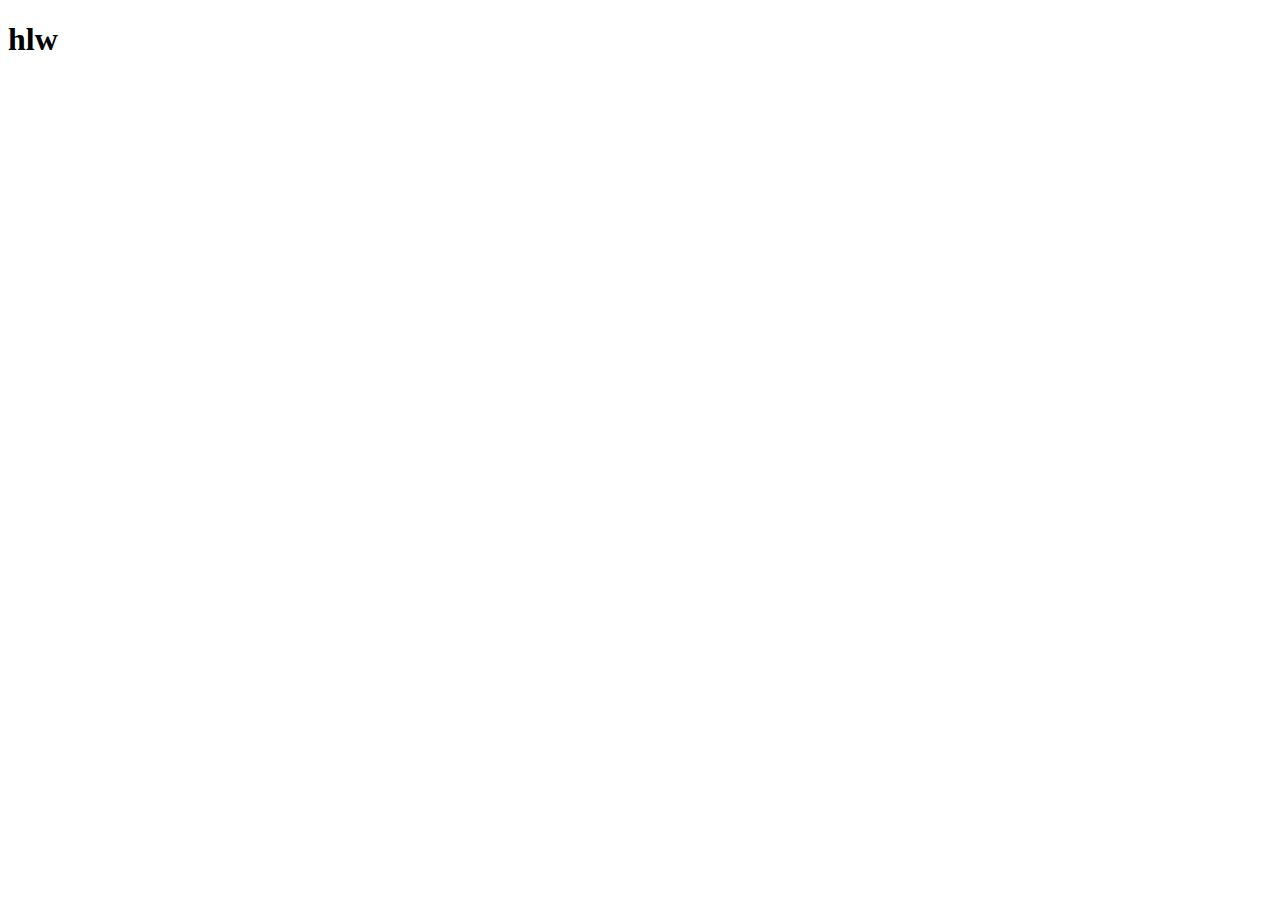
==== inex.html @ 3238f8df "ctrate and chek" ====
<!DOCTYPE html>
<html lang="en">

<head>
    <meta charset="UTF-8">
    <meta http-equiv="X-UA-Compatible" content="IE=edge">
    <meta name="viewport" content="width=device-width, initial-scale=1.0">
    <title>Abacus Convention Center</title>
    <!-- Bootstrap Css -->
    <link href="https://cdn.jsdelivr.net/npm/bootstrap@5.1.3/dist/css/bootstrap.min.css" rel="stylesheet"
        integrity="sha384-1BmE4kWBq78iYhFldvKuhfTAU6auU8tT94WrHftjDbrCEXSU1oBoqyl2QvZ6jIW3" crossorigin="anonymous">
</head>

<body>
    <!-- header-area -->
    <h1>hlw</h1>
    <main>

    </main>
    <!-- footer-area -->
    <footer>

    </footer>
    <!-- Bootstrap Js -->
    <script src="https://cdn.jsdelivr.net/npm/bootstrap@5.1.3/dist/js/bootstrap.bundle.min.js"
        integrity="sha384-ka7Sk0Gln4gmtz2MlQnikT1wXgYsOg+OMhuP+IlRH9sENBO0LRn5q+8nbTov4+1p"
        crossorigin="anonymous"></script>
</body>

</html>
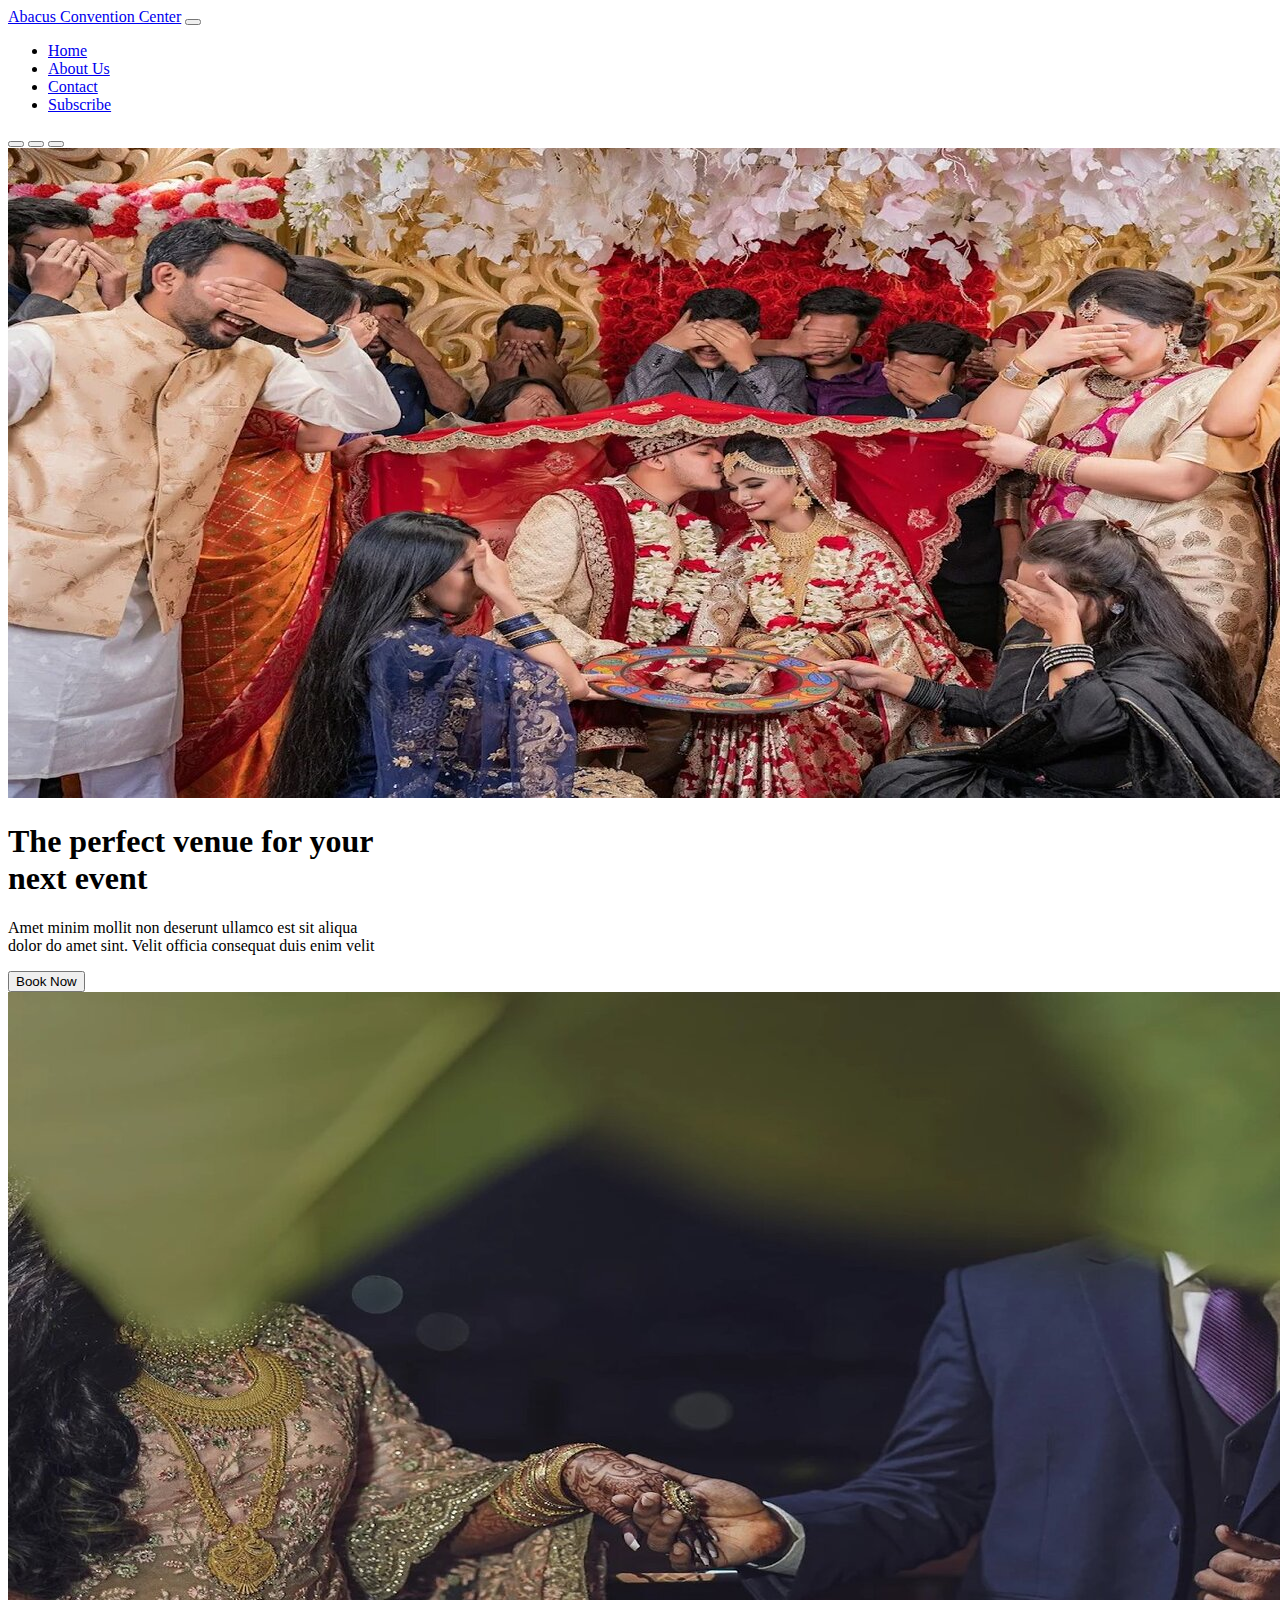
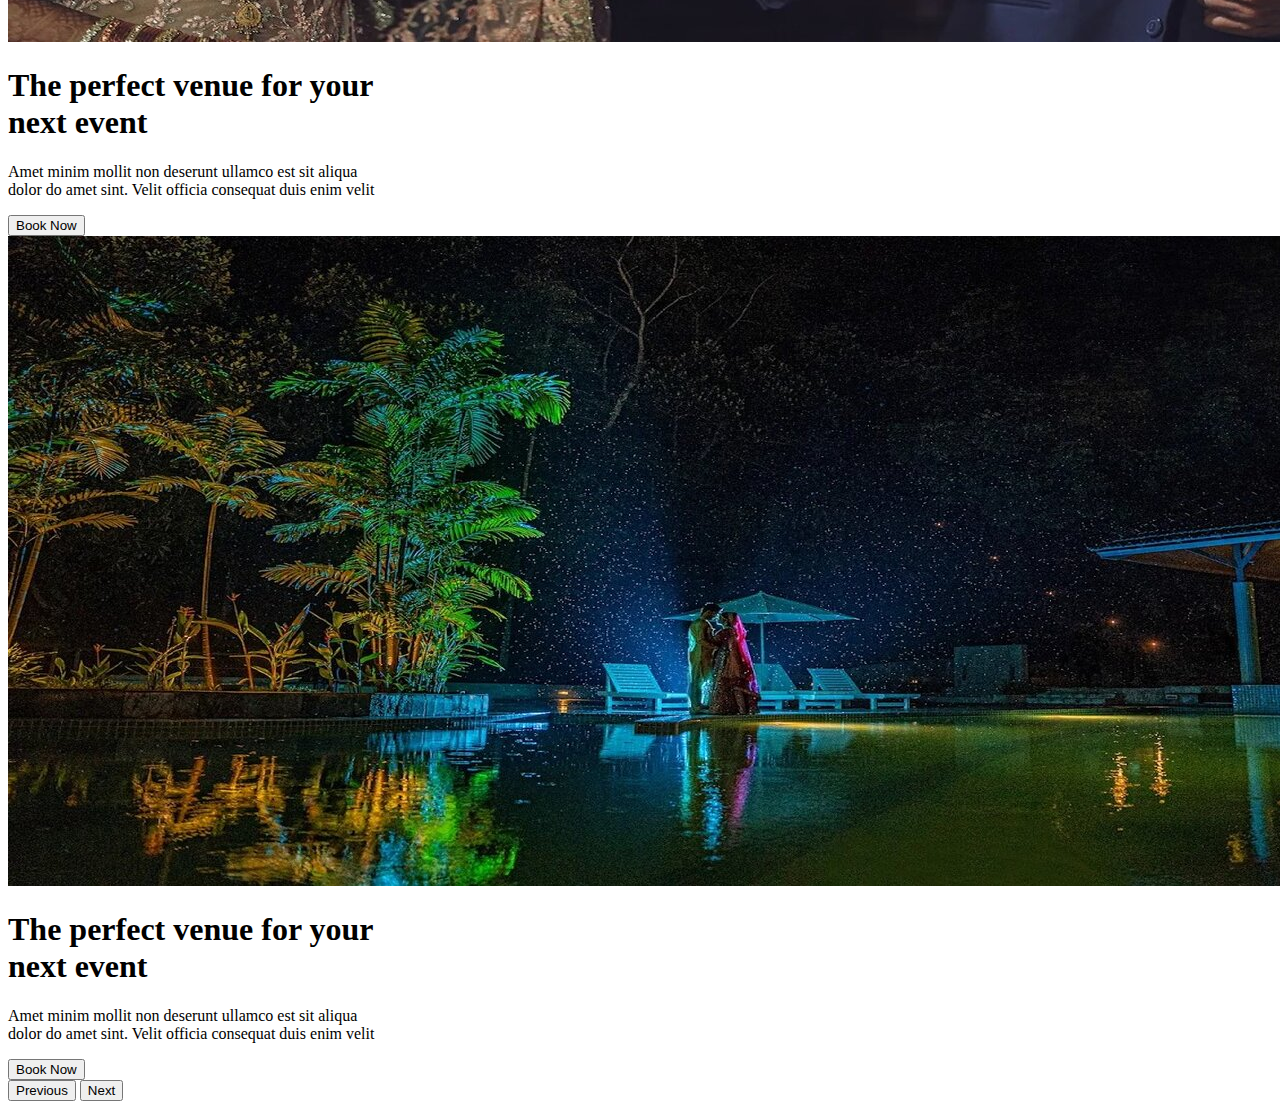
==== commit dd794080: "slider add" ====
--- a/inex.html
+++ b/inex.html
@@ -13,9 +13,99 @@
 
 <body>
     <!-- header-area -->
-    <h1>hlw</h1>
+    <header>
+        <nav class="navbar navbar-expand-lg navbar-light bg-light">
+            <div class="container my-2">
+                <a class="navbar-brand fs-2 fw-bold" href="#">Abacus Convention Center</a>
+                <button class="navbar-toggler" type="button" data-bs-toggle="collapse"
+                    data-bs-target="#navbarSupportedContent" aria-controls="navbarSupportedContent"
+                    aria-expanded="false" aria-label="Toggle navigation">
+                    <span class="navbar-toggler-icon"></span>
+                </button>
+                <div class="collapse navbar-collapse fs-4 fw-bold" id="navbarSupportedContent">
+                    <ul class="navbar-nav ms-auto mb-2 mb-lg-0">
+                        <li class="nav-item">
+                            <a class="nav-link active" aria-current="page" href="#">Home</a>
+                        </li>
+                        <li class="nav-item">
+                            <a class="nav-link" href="#">About Us</a>
+                        </li>
+                        <li class="nav-item">
+                            <a class="nav-link" href="#">Contact</a>
+                        </li>
+                        <li class="nav-item">
+                            <a class="nav-link" href="#">Subscribe</a>
+                        </li>
+                    </ul>
+                </div>
+            </div>
+        </nav>
+    </header>
     <main>
-
+        <!-- slider-section -->
+        <section>
+            <div id="carouselExampleDark" class="carousel carousel-dark slide" data-bs-ride="carousel">
+                <div class="carousel-indicators">
+                    <button type="button" data-bs-target="#carouselExampleDark" data-bs-slide-to="0" class="active"
+                        aria-current="true" aria-label="Slide 1"></button>
+                    <button type="button" data-bs-target="#carouselExampleDark" data-bs-slide-to="1"
+                        aria-label="Slide 2"></button>
+                    <button type="button" data-bs-target="#carouselExampleDark" data-bs-slide-to="2"
+                        aria-label="Slide 3"></button>
+                </div>
+                <div class="carousel-inner">
+                    <div class="carousel-item active" data-bs-interval="10000">
+                        <img src="./images/Slider_1.jpg" class="d-block w-100" alt="...">
+                        <div class="carousel-caption d-none d-md-block text-white">
+                            <h1>The perfect venue for your <br>
+                                next event</h1>
+                            <p>Amet minim mollit non deserunt ullamco est sit aliqua <br> dolor do amet sint. Velit
+                                officia
+                                consequat duis enim velit </p>
+                            <div class="d-grid gap-2 d-md-flex justify-content-md-center">
+                                <button class="btn btn-light" type="button">Book Now</button>
+                            </div>
+                        </div>
+                    </div>
+                    <div class="carousel-item" data-bs-interval="2000">
+                        <img src="./images/Slider_2.jpg" class="d-block w-100" alt="...">
+                        <div class="carousel-caption d-none d-md-block text-white">
+                            <h1>The perfect venue for your <br>
+                                next event</h1>
+                            <p>Amet minim mollit non deserunt ullamco est sit aliqua <br> dolor do amet sint. Velit
+                                officia
+                                consequat duis enim velit </p>
+                            <div class="d-grid gap-2 d-md-flex justify-content-md-center">
+                                <button class="btn btn-light" type="button">Book Now</button>
+                            </div>
+                        </div>
+                    </div>
+                    <div class="carousel-item">
+                        <img src="./images/Slider_3.jpg" class="d-block w-100" alt="...">
+                        <div class="carousel-caption d-none d-md-block text-white">
+                            <h1>The perfect venue for your <br>
+                                next event</h1>
+                            <p>Amet minim mollit non deserunt ullamco est sit aliqua <br> dolor do amet sint. Velit
+                                officia
+                                consequat duis enim velit </p>
+                            <div class="d-grid gap-2 d-md-flex justify-content-md-center">
+                                <button class="btn btn-light" type="button">Book Now</button>
+                            </div>
+                        </div>
+                    </div>
+                </div>
+                <button class="carousel-control-prev" type="button" data-bs-target="#carouselExampleDark"
+                    data-bs-slide="prev">
+                    <span class="carousel-control-prev-icon" aria-hidden="true"></span>
+                    <span class="visually-hidden">Previous</span>
+                </button>
+                <button class="carousel-control-next" type="button" data-bs-target="#carouselExampleDark"
+                    data-bs-slide="next">
+                    <span class="carousel-control-next-icon" aria-hidden="true"></span>
+                    <span class="visually-hidden">Next</span>
+                </button>
+            </div>
+        </section>
     </main>
     <!-- footer-area -->
     <footer>
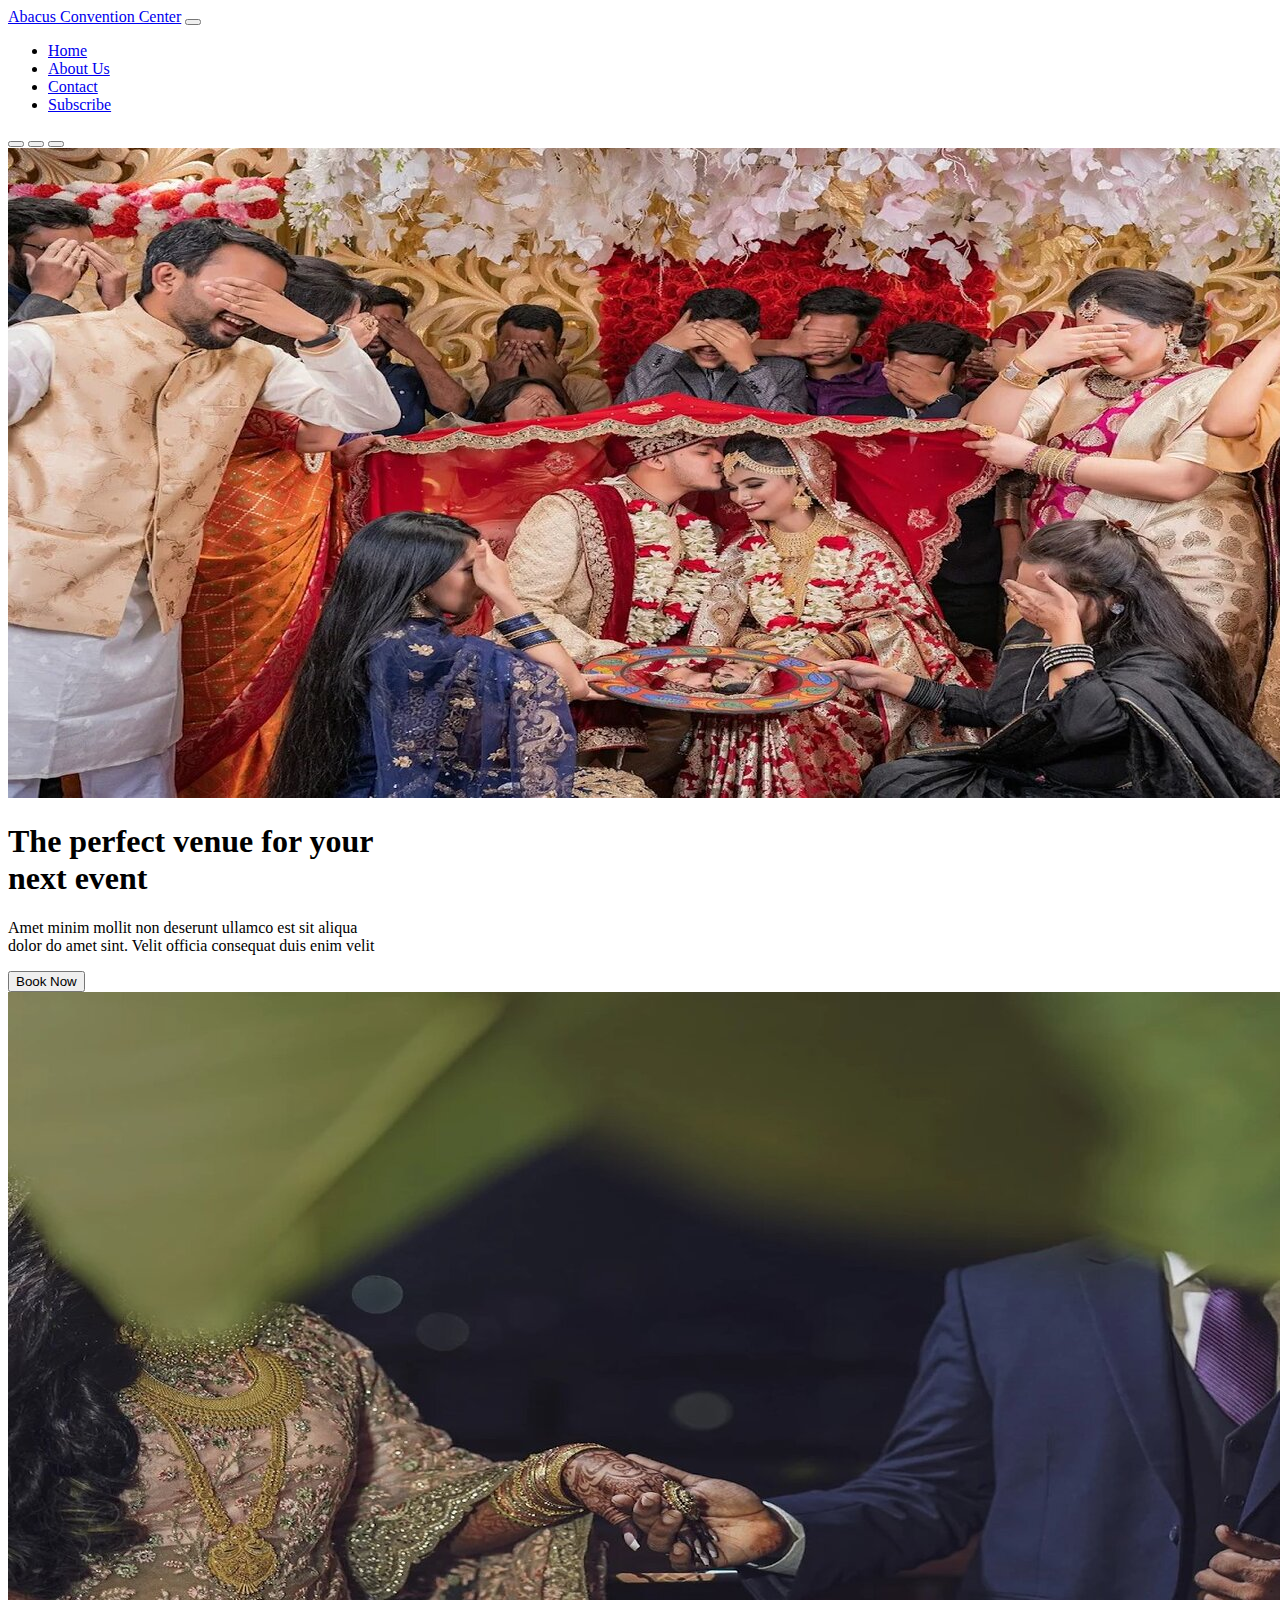
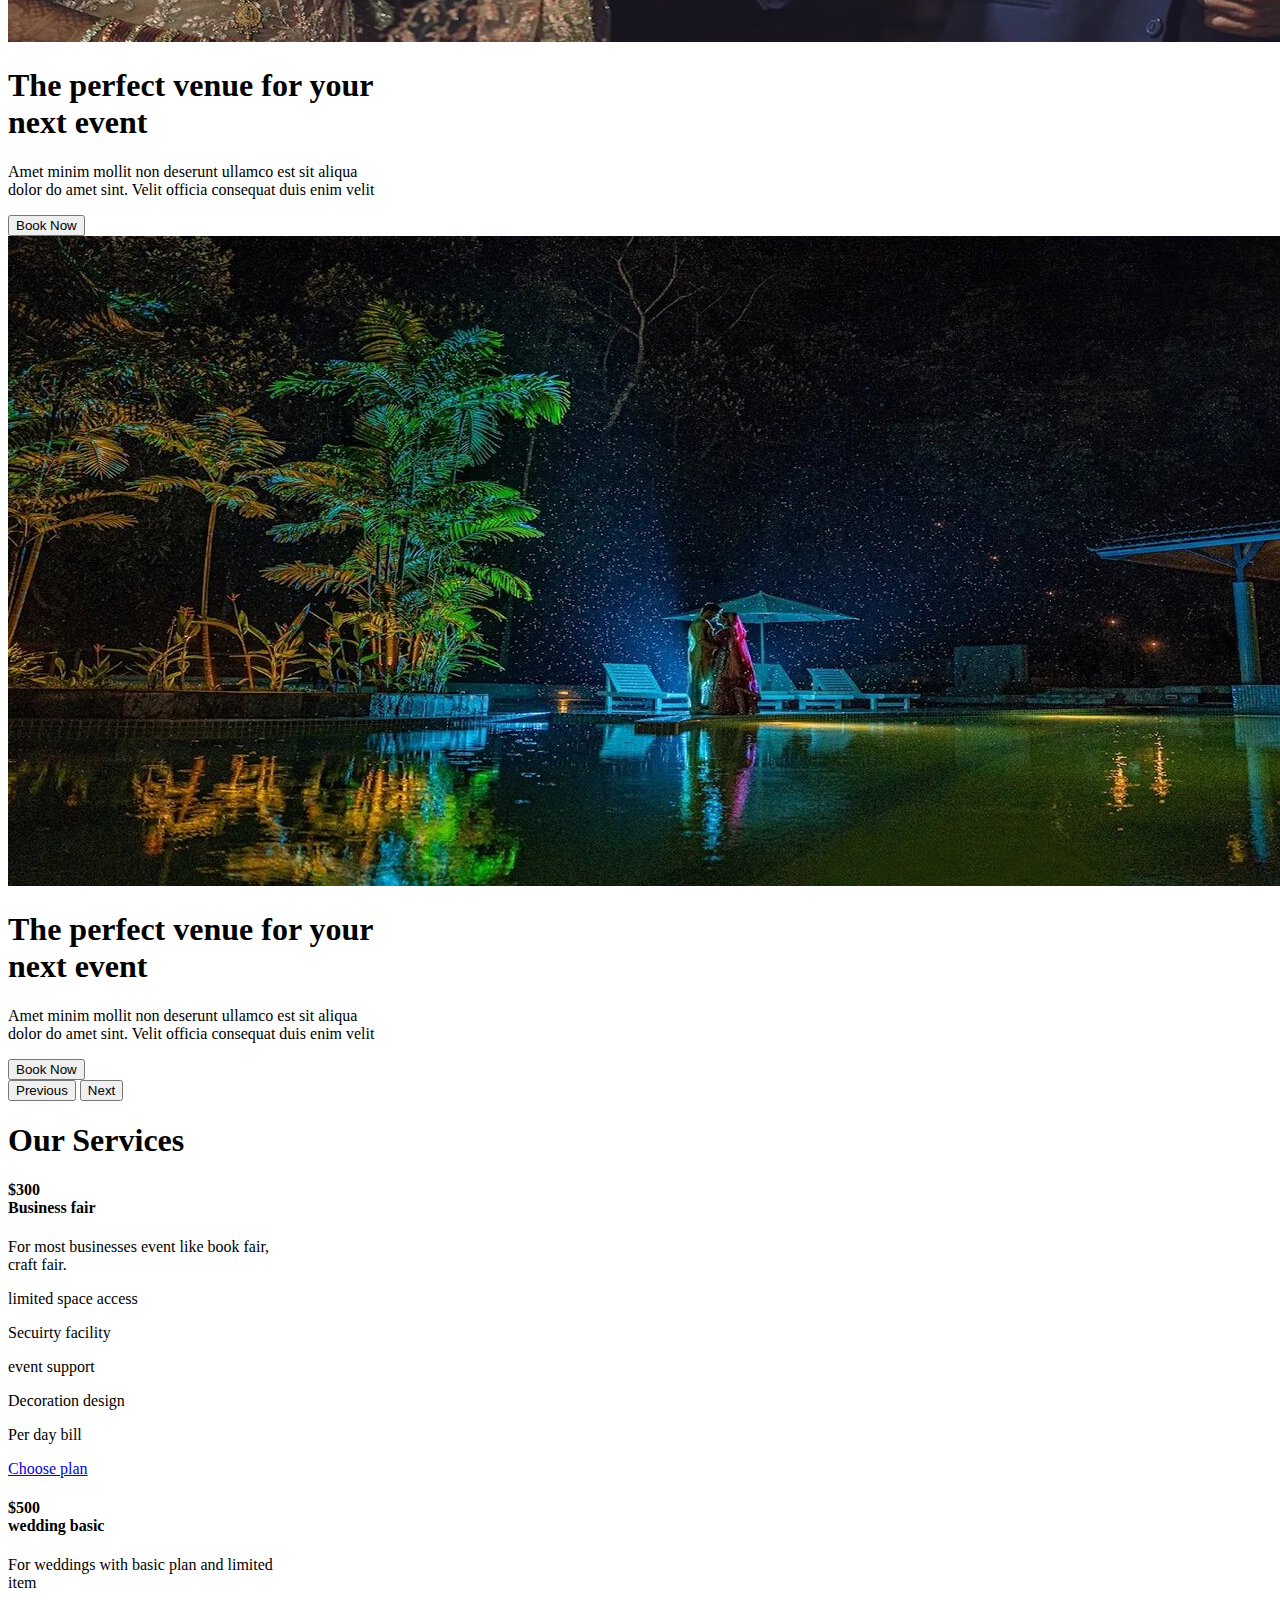
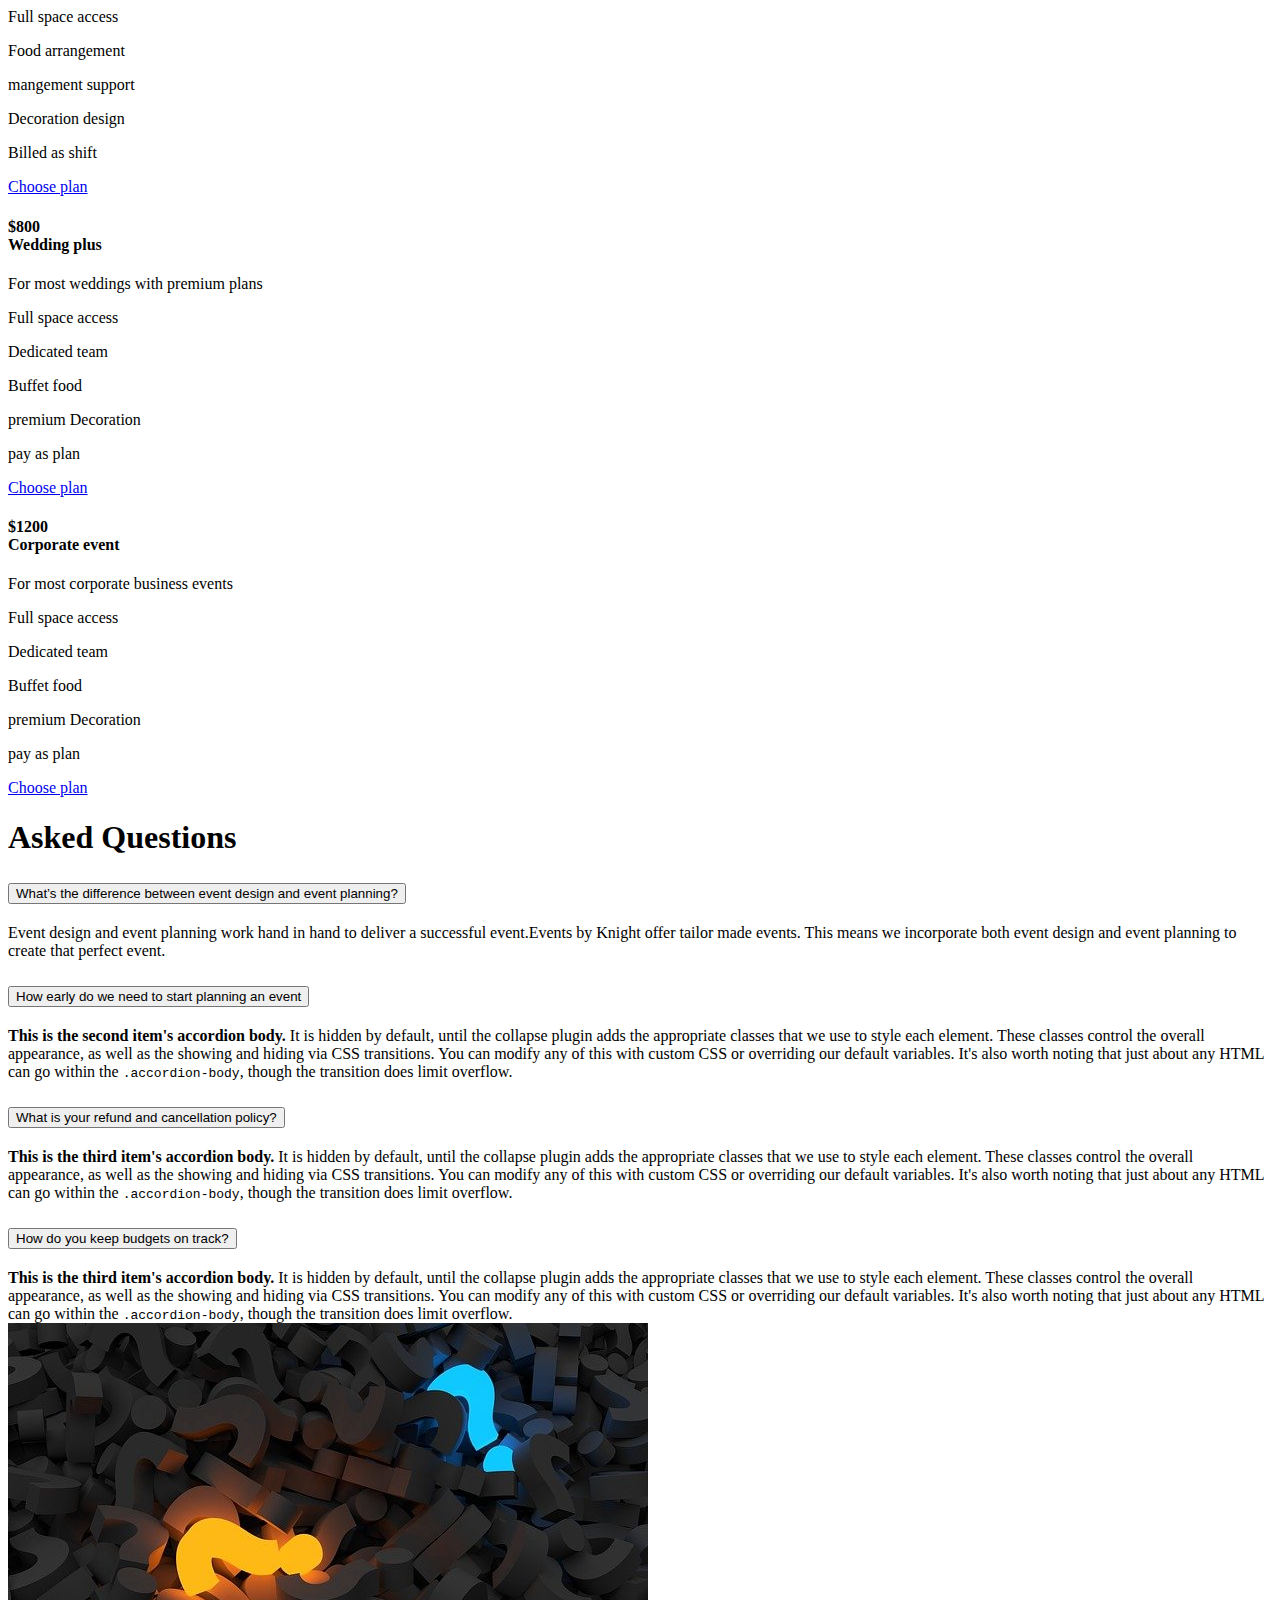
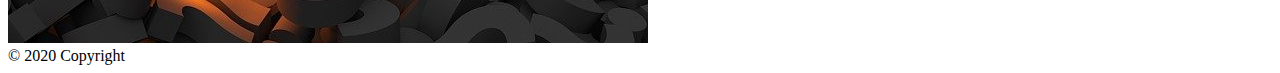
==== commit efaf4550: "add section" ====
--- a/inex.html
+++ b/inex.html
@@ -6,6 +6,13 @@
     <meta http-equiv="X-UA-Compatible" content="IE=edge">
     <meta name="viewport" content="width=device-width, initial-scale=1.0">
     <title>Abacus Convention Center</title>
+    <!-- Font style -->
+    <link rel="preconnect" href="https://fonts.googleapis.com">
+    <link rel="preconnect" href="https://fonts.gstatic.com" crossorigin>
+    <link href="https://fonts.googleapis.com/css2?family=Poppins:wght@400;700&display=swap" rel="stylesheet">
+    <!-- fontawesome -->
+    <link rel="stylesheet" href="https://use.fontawesome.com/releases/v5.15.4/css/all.css"
+        integrity="sha384-DyZ88mC6Up2uqS4h/KRgHuoeGwBcD4Ng9SiP4dIRy0EXTlnuz47vAwmeGwVChigm" crossorigin="anonymous">
     <!-- Bootstrap Css -->
     <link href="https://cdn.jsdelivr.net/npm/bootstrap@5.1.3/dist/css/bootstrap.min.css" rel="stylesheet"
         integrity="sha384-1BmE4kWBq78iYhFldvKuhfTAU6auU8tT94WrHftjDbrCEXSU1oBoqyl2QvZ6jIW3" crossorigin="anonymous">
@@ -57,7 +64,7 @@
                     <div class="carousel-item active" data-bs-interval="10000">
                         <img src="./images/Slider_1.jpg" class="d-block w-100" alt="...">
                         <div class="carousel-caption d-none d-md-block text-white">
-                            <h1>The perfect venue for your <br>
+                            <h1 class="display-1 fw-bold">The perfect venue for your <br>
                                 next event</h1>
                             <p>Amet minim mollit non deserunt ullamco est sit aliqua <br> dolor do amet sint. Velit
                                 officia
@@ -70,7 +77,7 @@
                     <div class="carousel-item" data-bs-interval="2000">
                         <img src="./images/Slider_2.jpg" class="d-block w-100" alt="...">
                         <div class="carousel-caption d-none d-md-block text-white">
-                            <h1>The perfect venue for your <br>
+                            <h1 class="display-1 fw-bold">The perfect venue for your <br>
                                 next event</h1>
                             <p>Amet minim mollit non deserunt ullamco est sit aliqua <br> dolor do amet sint. Velit
                                 officia
@@ -83,7 +90,7 @@
                     <div class="carousel-item">
                         <img src="./images/Slider_3.jpg" class="d-block w-100" alt="...">
                         <div class="carousel-caption d-none d-md-block text-white">
-                            <h1>The perfect venue for your <br>
+                            <h1 class="display-1 fw-bold">The perfect venue for your <br>
                                 next event</h1>
                             <p>Amet minim mollit non deserunt ullamco est sit aliqua <br> dolor do amet sint. Velit
                                 officia
@@ -106,10 +113,155 @@
                 </button>
             </div>
         </section>
+        <!-- Our services section-->
+        <h1 class="text-center py-5 fw-bold">Our Services</h1>
+        <section class="py-5 d-md-flex container">
+            <div class="text-left container" style="width: 18rem;">
+                <div class="card-body">
+                    <h4 class="card-title">$300 <br> Business fair</h4>
+                    <p class="card-text">For most businesses event
+                        like book fair, craft fair.</p>
+                    <p> <i class="mx-1 fas fa-check-circle"></i>limited space access</p>
+                    <p><i class="mx-1 fas fa-check-circle"></i>Secuirty facility</p>
+                    <p><i class="mx-1 fas fa-check-circle"></i>event support</p>
+                    <p><i class="mx-1 fas fa-check-circle"></i>Decoration design</p>
+                    <p><i class="mx-1 fas fa-check-circle"></i>Per day bill</p>
+                    <a href="#" class="btn btn-info px-5 d-grid rounded-pill">Choose plan</a>
+                </div>
+            </div>
+            <div class="text-left container" style="width: 18rem;">
+                <div class="card-body">
+                    <h4 class="card-title">$500 <br> wedding basic</h4>
+                    <p class="card-text">For weddings with basic plan
+                        and limited item</p>
+                    <p> <i class="mx-1 fas fa-check-circle"></i>Full space access</p>
+                    <p><i class="mx-1 fas fa-check-circle"></i>Food arrangement</p>
+                    <p><i class="mx-1 fas fa-check-circle"></i>mangement support</p>
+                    <p><i class="mx-1 fas fa-check-circle"></i>Decoration design</p>
+                    <p><i class="mx-1 fas fa-check-circle"></i>Billed as shift</p>
+                    <a href="#" class="btn btn-info px-5 d-grid rounded-pill">Choose plan</a>
+                </div>
+            </div>
+            <div class="text-left container" style="width: 18rem;">
+                <div class="card-body">
+                    <h4 class="card-title">$800 <br> Wedding plus</h4>
+                    <p class="card-text">For most weddings with premium plans</p>
+                    <p> <i class="mx-1 fas fa-check-circle"></i>Full space access</p>
+                    <p><i class="mx-1 fas fa-check-circle"></i>Dedicated team</p>
+                    <p><i class="mx-1 fas fa-check-circle"></i>Buffet food</p>
+                    <p><i class="mx-1 fas fa-check-circle"></i>premium Decoration</p>
+                    <p><i class="mx-1 fas fa-check-circle"></i>pay as plan</p>
+                    <a href="#" class="btn btn-info px-5 d-grid rounded-pill">Choose plan</a>
+                </div>
+            </div>
+            <div class="text-left container" style="width: 18rem;">
+                <div class="card-body">
+                    <h4 class="card-title">$1200 <br> Corporate event</h4>
+                    <p class="card-text">For most corporate business
+                        events</p>
+                    <p> <i class="mx-1 fas fa-check-circle"></i>Full space access</p>
+                    <p><i class="mx-1 fas fa-check-circle"></i>Dedicated team</p>
+                    <p><i class="mx-1 fas fa-check-circle"></i>Buffet food</p>
+                    <p><i class="mx-1 fas fa-check-circle"></i>premium Decoration</p>
+                    <p><i class="mx-1 fas fa-check-circle"></i>pay as plan</p>
+                    <a href="#" class="btn btn-info px-5 d-grid rounded-pill">Choose plan</a>
+                </div>
+            </div>
+        </section>
+        <!-- Asked Questions Section-->
+        <h1 class="text-center py-5 fw-bold">Asked Questions</h1>
+        <section class="container d-md-flex gap-5 pb-5">
+            <div>
+                <div class="accordion row gy-3" id="accordionPanelsStayOpenExample">
+                    <div class="accordion-item">
+                        <h2 class="accordion-header" id="panelsStayOpen-headingOne">
+                            <button class="accordion-button" type="button" data-bs-toggle="collapse"
+                                data-bs-target="#panelsStayOpen-collapseOne" aria-expanded="true"
+                                aria-controls="panelsStayOpen-collapseOne">
+                                What’s the difference between event design and event planning?
+                            </button>
+                        </h2>
+                        <div id="panelsStayOpen-collapseOne" class="accordion-collapse collapse show"
+                            aria-labelledby="panelsStayOpen-headingOne">
+                            <div class="accordion-body">
+                                Event design and event planning work hand in hand to deliver a successful event.Events
+                                by Knight offer tailor made events. This means we incorporate both event design and
+                                event planning to create that perfect event.
+                            </div>
+                        </div>
+                    </div>
+                    <div class="accordion-item">
+                        <h2 class="accordion-header" id="panelsStayOpen-headingTwo">
+                            <button class="accordion-button collapsed" type="button" data-bs-toggle="collapse"
+                                data-bs-target="#panelsStayOpen-collapseTwo" aria-expanded="false"
+                                aria-controls="panelsStayOpen-collapseTwo">
+                                How early do we need to start planning an event
+                            </button>
+                        </h2>
+                        <div id="panelsStayOpen-collapseTwo" class="accordion-collapse collapse"
+                            aria-labelledby="panelsStayOpen-headingTwo">
+                            <div class="accordion-body">
+                                <strong>This is the second item's accordion body.</strong> It is hidden by default,
+                                until the collapse plugin adds the appropriate classes that we use to style each
+                                element. These classes control the overall appearance, as well as the showing and hiding
+                                via CSS transitions. You can modify any of this with custom CSS or overriding our
+                                default variables. It's also worth noting that just about any HTML can go within the
+                                <code>.accordion-body</code>, though the transition does limit overflow.
+                            </div>
+                        </div>
+                    </div>
+                    <div class="accordion-item">
+                        <h2 class="accordion-header" id="panelsStayOpen-headingThree">
+                            <button class="accordion-button collapsed" type="button" data-bs-toggle="collapse"
+                                data-bs-target="#panelsStayOpen-collapseThree" aria-expanded="false"
+                                aria-controls="panelsStayOpen-collapseThree">
+                                What is your refund and cancellation policy?
+                            </button>
+                        </h2>
+                        <div id="panelsStayOpen-collapseThree" class="accordion-collapse collapse"
+                            aria-labelledby="panelsStayOpen-headingThree">
+                            <div class="accordion-body">
+                                <strong>This is the third item's accordion body.</strong> It is hidden by default, until
+                                the collapse plugin adds the appropriate classes that we use to style each element.
+                                These classes control the overall appearance, as well as the showing and hiding via CSS
+                                transitions. You can modify any of this with custom CSS or overriding our default
+                                variables. It's also worth noting that just about any HTML can go within the
+                                <code>.accordion-body</code>, though the transition does limit overflow.
+                            </div>
+                        </div>
+                    </div>
+                    <div class="accordion-item">
+                        <h2 class="accordion-header" id="panelsStayOpen-headingFourth">
+                            <button class="accordion-button collapsed" type="button" data-bs-toggle="collapse"
+                                data-bs-target="#panelsStayOpen-collapseFourth" aria-expanded="false"
+                                aria-controls="panelsStayOpen-collapseThree">
+                                How do you keep budgets on track?
+                            </button>
+                        </h2>
+                        <div id="panelsStayOpen-collapseThree" class="accordion-collapse collapse"
+                            aria-labelledby="panelsStayOpen-headingThree">
+                            <div class="accordion-body">
+                                <strong>This is the third item's accordion body.</strong> It is hidden by default, until
+                                the collapse plugin adds the appropriate classes that we use to style each element.
+                                These classes control the overall appearance, as well as the showing and hiding via CSS
+                                transitions. You can modify any of this with custom CSS or overriding our default
+                                variables. It's also worth noting that just about any HTML can go within the
+                                <code>.accordion-body</code>, though the transition does limit overflow.
+                            </div>
+                        </div>
+                    </div>
+                </div>
+            </div>
+            <div class="my-4">
+                <img src="images/question.jpg" class="rounded" alt="">
+            </div>
+        </section>
     </main>
     <!-- footer-area -->
     <footer>
-
+        <div class="text-left py-5 bg-dark text-white">
+            © 2020 Copyright
+        </div>
     </footer>
     <!-- Bootstrap Js -->
     <script src="https://cdn.jsdelivr.net/npm/bootstrap@5.1.3/dist/js/bootstrap.bundle.min.js"
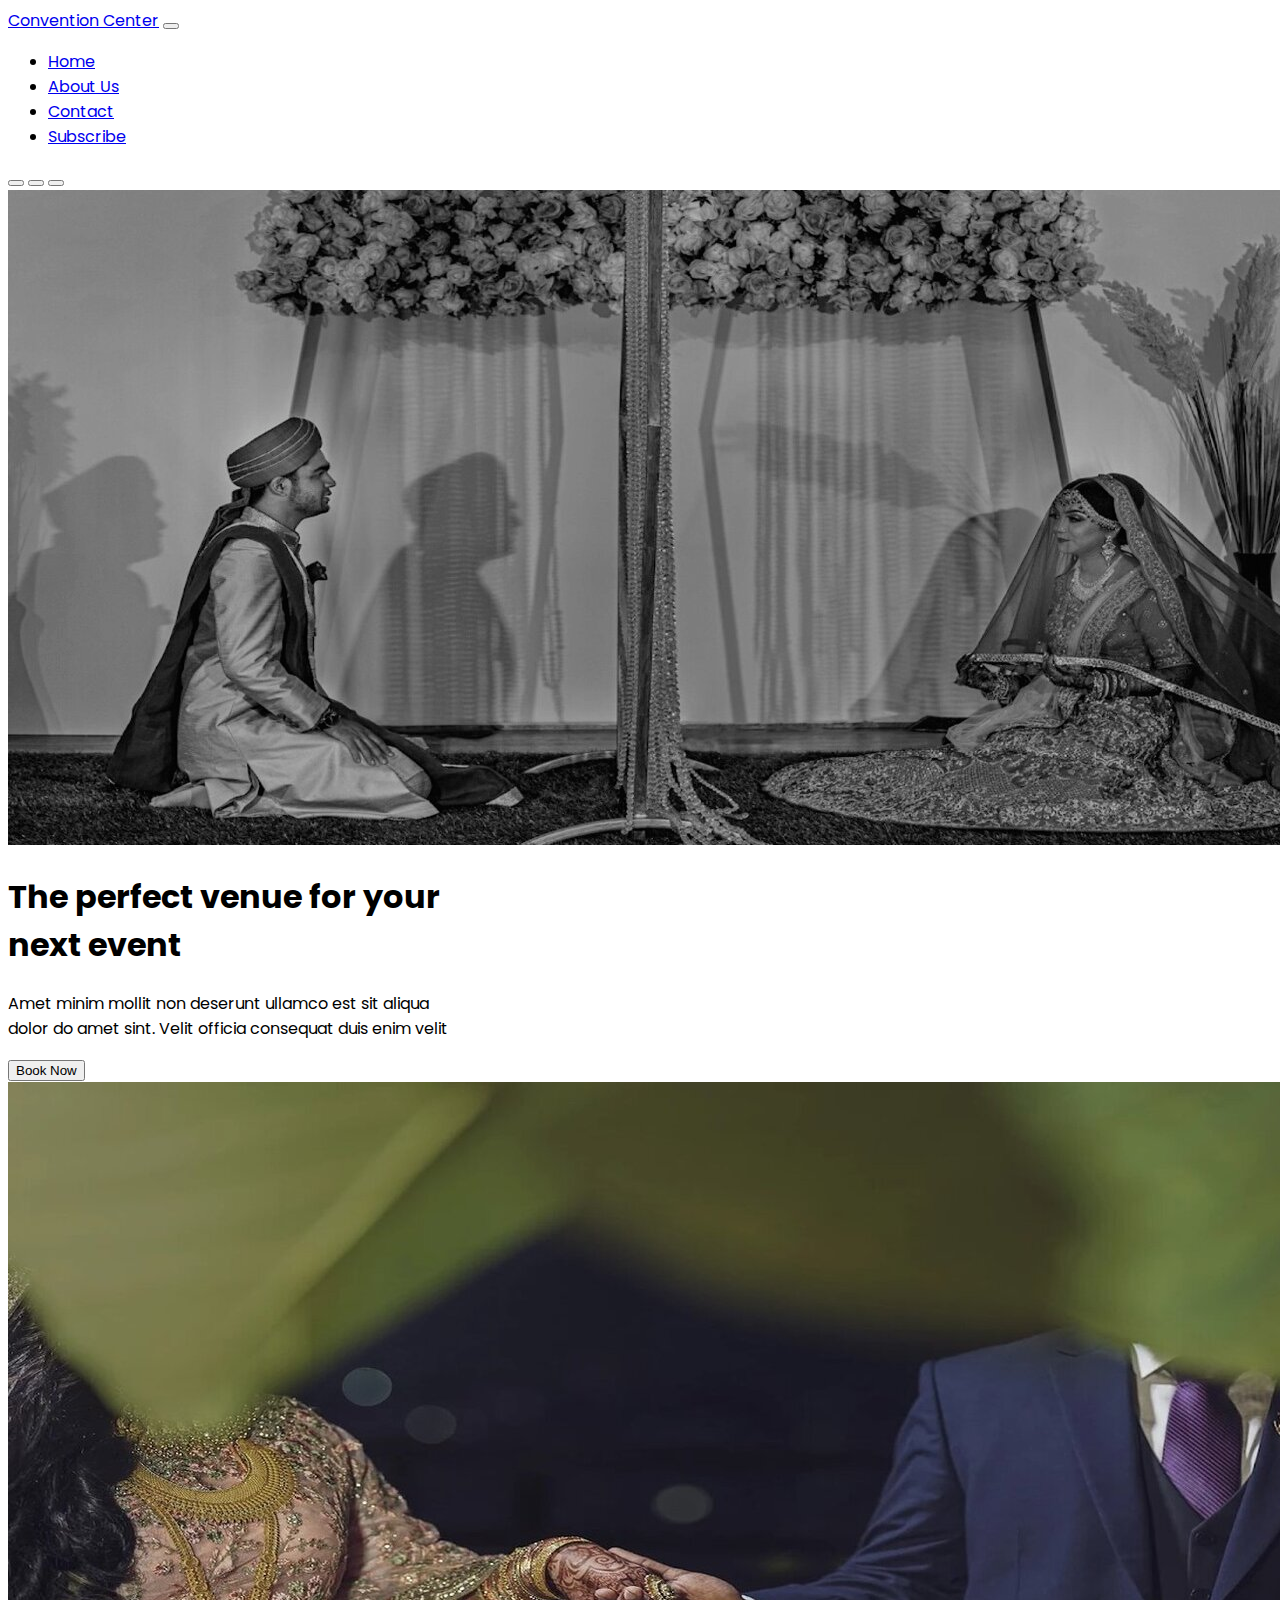
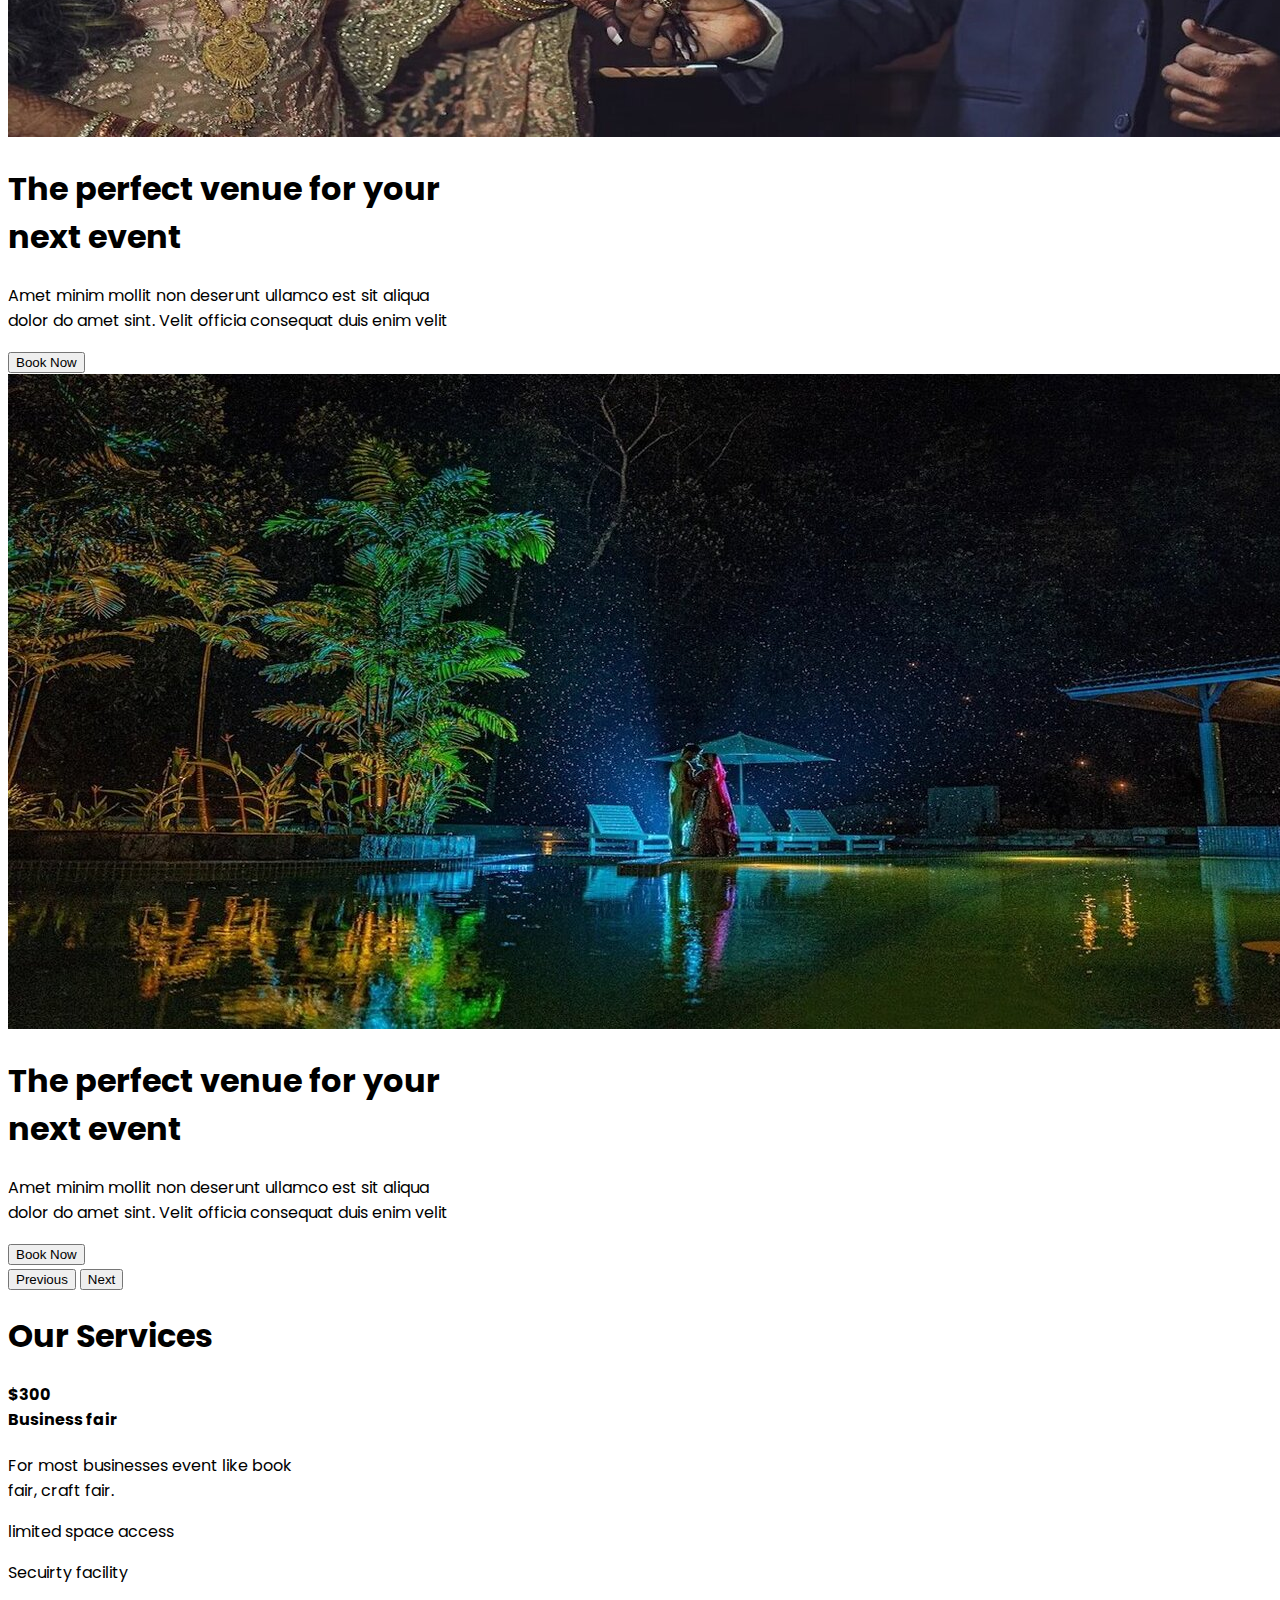
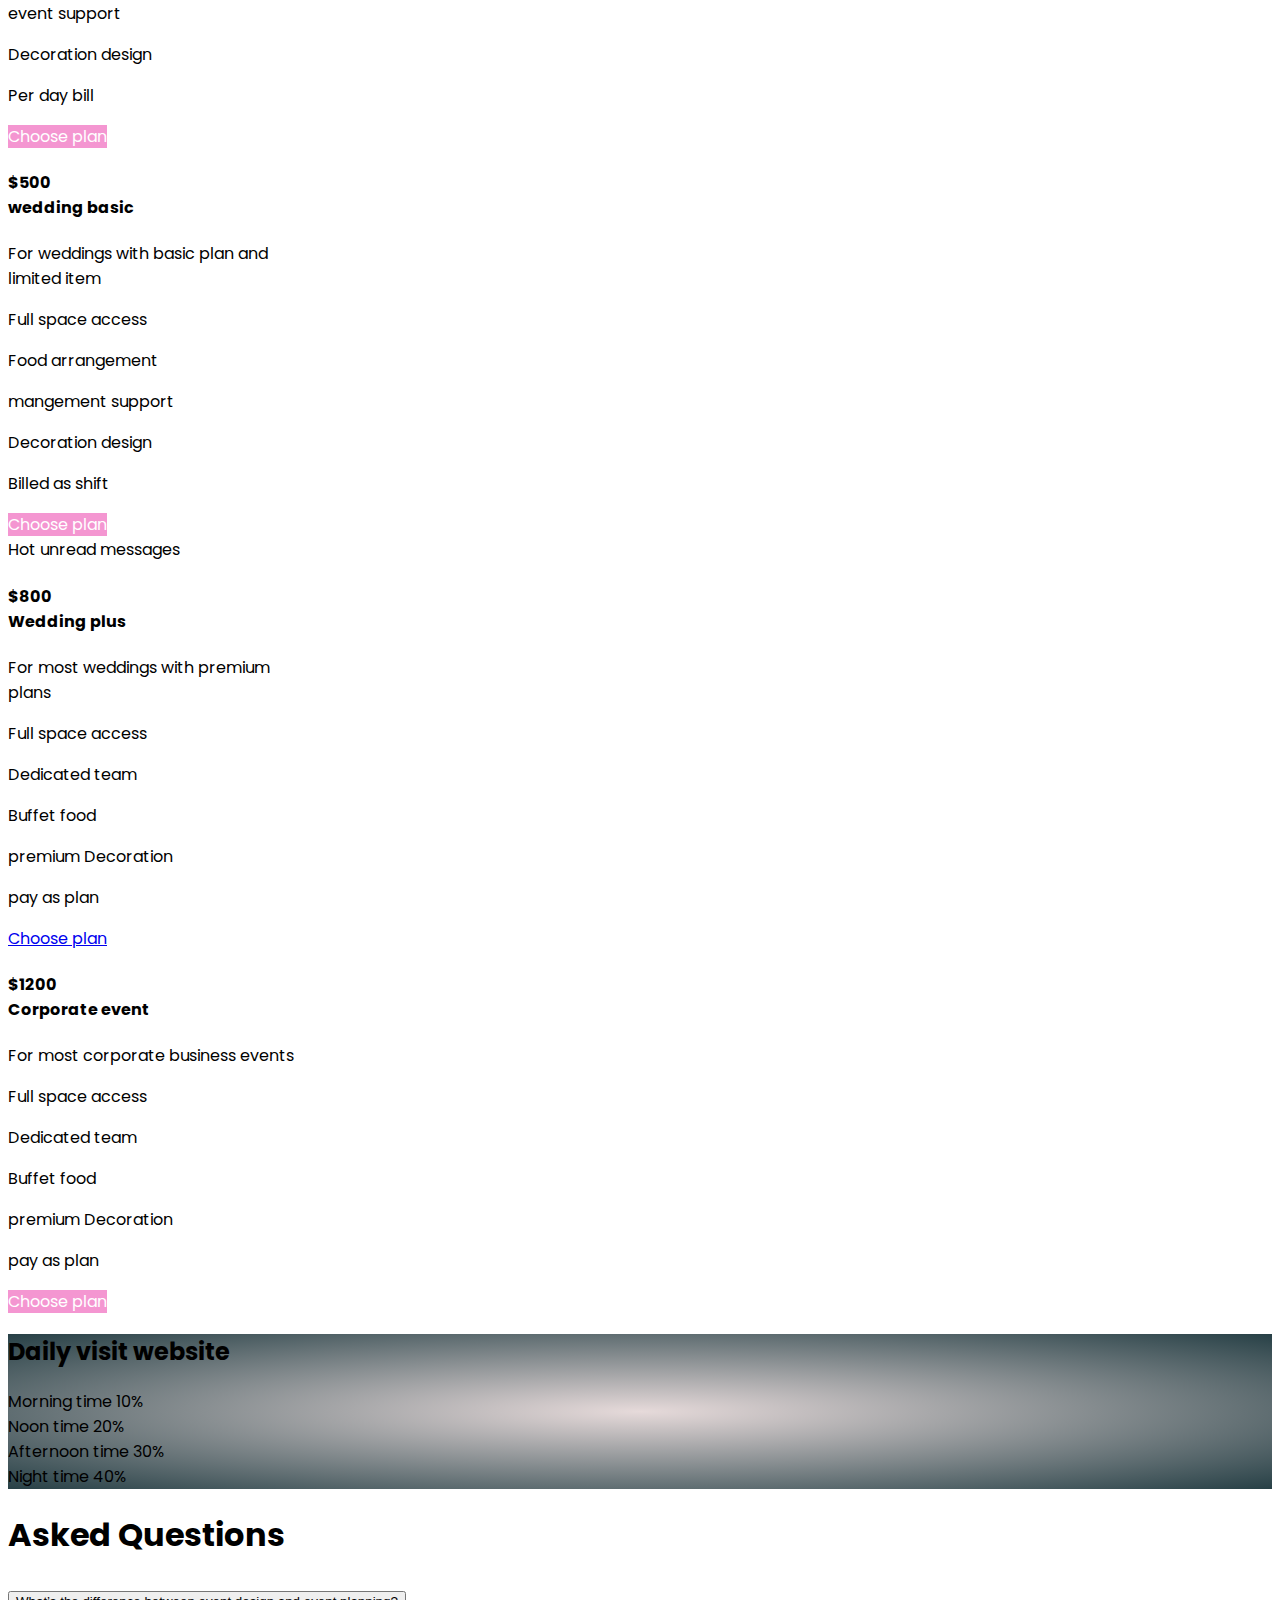
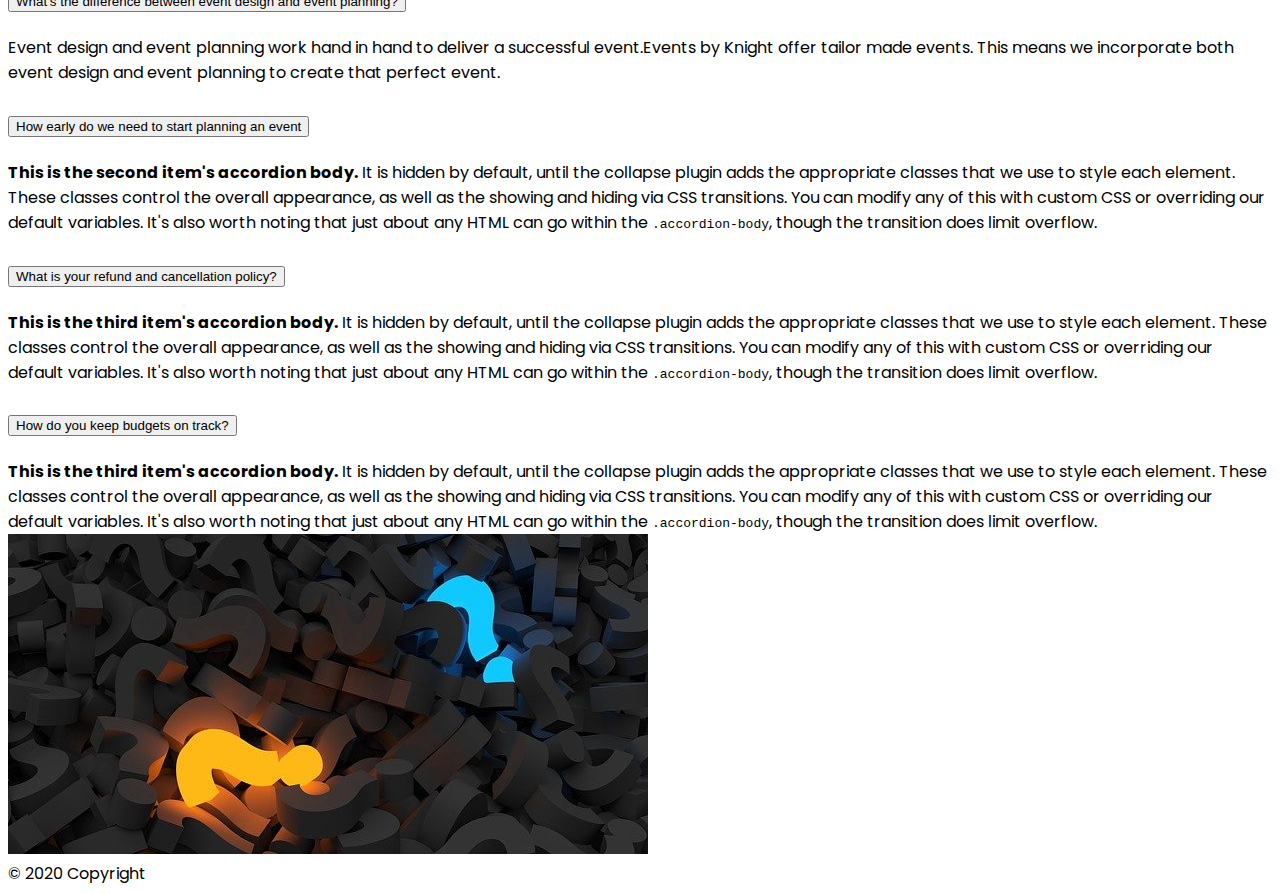
==== commit d266179f: "custom css added" ====
--- a/inex.html
+++ b/inex.html
@@ -5,14 +5,19 @@
     <meta charset="UTF-8">
     <meta http-equiv="X-UA-Compatible" content="IE=edge">
     <meta name="viewport" content="width=device-width, initial-scale=1.0">
-    <title>Abacus Convention Center</title>
-    <!-- Font style -->
+    <title>Convention Center</title>
+    <!-- Css stylesheet -->
+    <link rel="stylesheet" href="style.css">
+
+    <!-- Fonts By Google -->
     <link rel="preconnect" href="https://fonts.googleapis.com">
     <link rel="preconnect" href="https://fonts.gstatic.com" crossorigin>
     <link href="https://fonts.googleapis.com/css2?family=Poppins:wght@400;700&display=swap" rel="stylesheet">
+
     <!-- fontawesome -->
     <link rel="stylesheet" href="https://use.fontawesome.com/releases/v5.15.4/css/all.css"
         integrity="sha384-DyZ88mC6Up2uqS4h/KRgHuoeGwBcD4Ng9SiP4dIRy0EXTlnuz47vAwmeGwVChigm" crossorigin="anonymous">
+
     <!-- Bootstrap Css -->
     <link href="https://cdn.jsdelivr.net/npm/bootstrap@5.1.3/dist/css/bootstrap.min.css" rel="stylesheet"
         integrity="sha384-1BmE4kWBq78iYhFldvKuhfTAU6auU8tT94WrHftjDbrCEXSU1oBoqyl2QvZ6jIW3" crossorigin="anonymous">
@@ -23,7 +28,7 @@
     <header>
         <nav class="navbar navbar-expand-lg navbar-light bg-light">
             <div class="container my-2">
-                <a class="navbar-brand fs-2 fw-bold" href="#">Abacus Convention Center</a>
+                <a class="navbar-brand fs-2 fw-bold" href="#">Convention Center</a>
                 <button class="navbar-toggler" type="button" data-bs-toggle="collapse"
                     data-bs-target="#navbarSupportedContent" aria-controls="navbarSupportedContent"
                     aria-expanded="false" aria-label="Toggle navigation">
@@ -114,154 +119,186 @@
             </div>
         </section>
         <!-- Our services section-->
-        <h1 class="text-center py-5 fw-bold">Our Services</h1>
-        <section class="py-5 d-md-flex container">
-            <div class="text-left container" style="width: 18rem;">
-                <div class="card-body">
-                    <h4 class="card-title">$300 <br> Business fair</h4>
-                    <p class="card-text">For most businesses event
-                        like book fair, craft fair.</p>
-                    <p> <i class="mx-1 fas fa-check-circle"></i>limited space access</p>
-                    <p><i class="mx-1 fas fa-check-circle"></i>Secuirty facility</p>
-                    <p><i class="mx-1 fas fa-check-circle"></i>event support</p>
-                    <p><i class="mx-1 fas fa-check-circle"></i>Decoration design</p>
-                    <p><i class="mx-1 fas fa-check-circle"></i>Per day bill</p>
-                    <a href="#" class="btn btn-info px-5 d-grid rounded-pill">Choose plan</a>
-                </div>
-            </div>
-            <div class="text-left container" style="width: 18rem;">
-                <div class="card-body">
-                    <h4 class="card-title">$500 <br> wedding basic</h4>
-                    <p class="card-text">For weddings with basic plan
-                        and limited item</p>
-                    <p> <i class="mx-1 fas fa-check-circle"></i>Full space access</p>
-                    <p><i class="mx-1 fas fa-check-circle"></i>Food arrangement</p>
-                    <p><i class="mx-1 fas fa-check-circle"></i>mangement support</p>
-                    <p><i class="mx-1 fas fa-check-circle"></i>Decoration design</p>
-                    <p><i class="mx-1 fas fa-check-circle"></i>Billed as shift</p>
-                    <a href="#" class="btn btn-info px-5 d-grid rounded-pill">Choose plan</a>
-                </div>
-            </div>
-            <div class="text-left container" style="width: 18rem;">
-                <div class="card-body">
-                    <h4 class="card-title">$800 <br> Wedding plus</h4>
-                    <p class="card-text">For most weddings with premium plans</p>
-                    <p> <i class="mx-1 fas fa-check-circle"></i>Full space access</p>
-                    <p><i class="mx-1 fas fa-check-circle"></i>Dedicated team</p>
-                    <p><i class="mx-1 fas fa-check-circle"></i>Buffet food</p>
-                    <p><i class="mx-1 fas fa-check-circle"></i>premium Decoration</p>
-                    <p><i class="mx-1 fas fa-check-circle"></i>pay as plan</p>
-                    <a href="#" class="btn btn-info px-5 d-grid rounded-pill">Choose plan</a>
-                </div>
-            </div>
-            <div class="text-left container" style="width: 18rem;">
-                <div class="card-body">
-                    <h4 class="card-title">$1200 <br> Corporate event</h4>
-                    <p class="card-text">For most corporate business
-                        events</p>
-                    <p> <i class="mx-1 fas fa-check-circle"></i>Full space access</p>
-                    <p><i class="mx-1 fas fa-check-circle"></i>Dedicated team</p>
-                    <p><i class="mx-1 fas fa-check-circle"></i>Buffet food</p>
-                    <p><i class="mx-1 fas fa-check-circle"></i>premium Decoration</p>
-                    <p><i class="mx-1 fas fa-check-circle"></i>pay as plan</p>
-                    <a href="#" class="btn btn-info px-5 d-grid rounded-pill">Choose plan</a>
-                </div>
+
+        <section class="py-5 container">
+            <h1 class="text-center py-5 fw-bold">Our Services</h1>
+            <div class="d-md-flex">
+                <div class="text-left container" style="width: 18rem;">
+                    <div class="card-body">
+                        <h4 class="card-title">$300 <br> Business fair</h4>
+                        <p class="card-text">For most businesses event
+                            like book fair, craft fair.</p>
+                        <p><i class="i-color mx-1 fas fa-check-circle"></i>limited space access</p>
+                        <p><i class="i-color mx-1 fas fa-check-circle"></i>Secuirty facility</p>
+                        <p><i class="i-color mx-1 fas fa-check-circle"></i>event support</p>
+                        <p><i class="i-color mx-1 fas fa-check-circle"></i>Decoration design</p>
+                        <p><i class="i-color i-color mx-1 fas fa-check-circle"></i>Per day bill</p>
+                        <a href="#" class="btn-color btn-lg px-5 d-grid rounded-pill">Choose plan</a>
+                    </div>
+                </div>
+                <div class="text-left container" style="width: 18rem;">
+                    <div class="card-body">
+                        <h4 class="card-title">$500 <br> wedding basic</h4>
+                        <p class="card-text">For weddings with basic plan
+                            and limited item</p>
+                        <p><i class="i-color mx-1 fas fa-check-circle"></i>Full space access</p>
+                        <p><i class="i-color mx-1 fas fa-check-circle"></i>Food arrangement</p>
+                        <p><i class="i-color mx-1 fas fa-check-circle"></i>mangement support</p>
+                        <p><i class="i-color mx-1 fas fa-check-circle"></i>Decoration design</p>
+                        <p><i class="i-color mx-1 fas fa-check-circle"></i>Billed as shift</p>
+                        <a href="#" class="btn-color btn-lg px-5 d-grid rounded-pill">Choose plan</a>
+                    </div>
+                </div>
+                <div class="text-left container position-relative shadow p-3 mb-5 bg-primary rounded"
+                    style="width: 18rem;">
+                    <span class="position-absolute top-0 start-100 translate-middle badge rounded-pill bg-danger">
+                        Hot
+                        <span class="visually-hidden">unread messages</span>
+                    </span>
+                    <div class="card-body text-white">
+                        <h4 class="card-title">$800 <br> Wedding plus</h4>
+                        <p class="card-text">For most weddings with premium plans</p>
+                        <p><i class="mx-1 fas fa-check-circle"></i>Full space access</p>
+                        <p><i class="mx-1 fas fa-check-circle"></i>Dedicated team</p>
+                        <p><i class="mx-1 fas fa-check-circle"></i>Buffet food</p>
+                        <p><i class="mx-1 fas fa-check-circle"></i>premium Decoration</p>
+                        <p><i class="mx-1 fas fa-check-circle"></i>pay as plan</p>
+                        <a href="#" class="btn bg-light px-5 d-grid rounded-pill">Choose plan</a>
+                    </div>
+                </div>
+                <div class="text-left container" style="width: 18rem;">
+                    <div class="card-body">
+                        <h4 class="card-title">$1200 <br> Corporate event</h4>
+                        <p class="card-text">For most corporate business
+                            events</p>
+                        <p><i class="i-color mx-1 fas fa-check-circle"></i>Full space access</p>
+                        <p><i class="i-color mx-1 fas fa-check-circle"></i>Dedicated team</p>
+                        <p><i class="i-color mx-1 fas fa-check-circle"></i>Buffet food</p>
+                        <p><i class="i-color mx-1 fas fa-check-circle"></i>premium Decoration</p>
+                        <p><i class="i-color mx-1 fas fa-check-circle"></i>pay as plan</p>
+                        <a href="#" class="btn-color btn-lg px-5 d-grid rounded-pill">Choose plan</a>
+                    </div>
+                </div>
+            </div>
+        </section>
+        <!-- Extra Part -->
+        <section class=" section-color my-5 container-fluid p-5">
+            <h2 class="text-center fw-bold p-5">Daily visit website</h2>
+            <div class="progress">
+                <div class="progress-bar" role="progressbar" style="width: 15%" aria-valuenow="15" aria-valuemin="0"
+                    aria-valuemax="100">Morning time 10%</div>
+                <div class="progress-bar bg-success" role="progressbar" style="width: 30%" aria-valuenow="30"
+                    aria-valuemin="0" aria-valuemax="100">Noon time 20%</div>
+                <div class="progress-bar bg-info" role="progressbar" style="width: 20%" aria-valuenow="20"
+                    aria-valuemin="0" aria-valuemax="100">Afternoon time 30%</div>
+                <div class="progress-bar bg-light text-dark" role="progressbar" style="width: 40%" aria-valuenow="40"
+                    aria-valuemin="0" aria-valuemax="100">Night time 40%</div>
             </div>
         </section>
         <!-- Asked Questions Section-->
-        <h1 class="text-center py-5 fw-bold">Asked Questions</h1>
-        <section class="container d-md-flex gap-5 pb-5">
-            <div>
-                <div class="accordion row gy-3" id="accordionPanelsStayOpenExample">
-                    <div class="accordion-item">
-                        <h2 class="accordion-header" id="panelsStayOpen-headingOne">
-                            <button class="accordion-button" type="button" data-bs-toggle="collapse"
-                                data-bs-target="#panelsStayOpen-collapseOne" aria-expanded="true"
-                                aria-controls="panelsStayOpen-collapseOne">
-                                What’s the difference between event design and event planning?
-                            </button>
-                        </h2>
-                        <div id="panelsStayOpen-collapseOne" class="accordion-collapse collapse show"
-                            aria-labelledby="panelsStayOpen-headingOne">
-                            <div class="accordion-body">
-                                Event design and event planning work hand in hand to deliver a successful event.Events
-                                by Knight offer tailor made events. This means we incorporate both event design and
-                                event planning to create that perfect event.
-                            </div>
-                        </div>
-                    </div>
-                    <div class="accordion-item">
-                        <h2 class="accordion-header" id="panelsStayOpen-headingTwo">
-                            <button class="accordion-button collapsed" type="button" data-bs-toggle="collapse"
-                                data-bs-target="#panelsStayOpen-collapseTwo" aria-expanded="false"
-                                aria-controls="panelsStayOpen-collapseTwo">
-                                How early do we need to start planning an event
-                            </button>
-                        </h2>
-                        <div id="panelsStayOpen-collapseTwo" class="accordion-collapse collapse"
-                            aria-labelledby="panelsStayOpen-headingTwo">
-                            <div class="accordion-body">
-                                <strong>This is the second item's accordion body.</strong> It is hidden by default,
-                                until the collapse plugin adds the appropriate classes that we use to style each
-                                element. These classes control the overall appearance, as well as the showing and hiding
-                                via CSS transitions. You can modify any of this with custom CSS or overriding our
-                                default variables. It's also worth noting that just about any HTML can go within the
-                                <code>.accordion-body</code>, though the transition does limit overflow.
-                            </div>
-                        </div>
-                    </div>
-                    <div class="accordion-item">
-                        <h2 class="accordion-header" id="panelsStayOpen-headingThree">
-                            <button class="accordion-button collapsed" type="button" data-bs-toggle="collapse"
-                                data-bs-target="#panelsStayOpen-collapseThree" aria-expanded="false"
-                                aria-controls="panelsStayOpen-collapseThree">
-                                What is your refund and cancellation policy?
-                            </button>
-                        </h2>
-                        <div id="panelsStayOpen-collapseThree" class="accordion-collapse collapse"
-                            aria-labelledby="panelsStayOpen-headingThree">
-                            <div class="accordion-body">
-                                <strong>This is the third item's accordion body.</strong> It is hidden by default, until
-                                the collapse plugin adds the appropriate classes that we use to style each element.
-                                These classes control the overall appearance, as well as the showing and hiding via CSS
-                                transitions. You can modify any of this with custom CSS or overriding our default
-                                variables. It's also worth noting that just about any HTML can go within the
-                                <code>.accordion-body</code>, though the transition does limit overflow.
-                            </div>
-                        </div>
-                    </div>
-                    <div class="accordion-item">
-                        <h2 class="accordion-header" id="panelsStayOpen-headingFourth">
-                            <button class="accordion-button collapsed" type="button" data-bs-toggle="collapse"
-                                data-bs-target="#panelsStayOpen-collapseFourth" aria-expanded="false"
-                                aria-controls="panelsStayOpen-collapseThree">
-                                How do you keep budgets on track?
-                            </button>
-                        </h2>
-                        <div id="panelsStayOpen-collapseThree" class="accordion-collapse collapse"
-                            aria-labelledby="panelsStayOpen-headingThree">
-                            <div class="accordion-body">
-                                <strong>This is the third item's accordion body.</strong> It is hidden by default, until
-                                the collapse plugin adds the appropriate classes that we use to style each element.
-                                These classes control the overall appearance, as well as the showing and hiding via CSS
-                                transitions. You can modify any of this with custom CSS or overriding our default
-                                variables. It's also worth noting that just about any HTML can go within the
-                                <code>.accordion-body</code>, though the transition does limit overflow.
-                            </div>
-                        </div>
-                    </div>
-                </div>
-            </div>
-            <div class="my-4">
-                <img src="images/question.jpg" class="rounded" alt="">
+
+        <section class="container pb-5">
+            <h1 class="text-center py-5 fw-bold">Asked Questions</h1>
+            <div class="d-md-flex gap-5">
+                <div>
+                    <div class="accordion row gy-3" id="accordionPanelsStayOpenExample">
+                        <div class="accordion-item">
+                            <h2 class="accordion-header" id="panelsStayOpen-headingOne">
+                                <button class="accordion-button" type="button" data-bs-toggle="collapse"
+                                    data-bs-target="#panelsStayOpen-collapseOne" aria-expanded="true"
+                                    aria-controls="panelsStayOpen-collapseOne">
+                                    What’s the difference between event design and event planning?
+                                </button>
+                            </h2>
+                            <div id="panelsStayOpen-collapseOne" class="accordion-collapse collapse show"
+                                aria-labelledby="panelsStayOpen-headingOne">
+                                <div class="accordion-body">
+                                    Event design and event planning work hand in hand to deliver a successful
+                                    event.Events
+                                    by Knight offer tailor made events. This means we incorporate both event design and
+                                    event planning to create that perfect event.
+                                </div>
+                            </div>
+                        </div>
+                        <div class="accordion-item">
+                            <h2 class="accordion-header" id="panelsStayOpen-headingTwo">
+                                <button class="accordion-button collapsed" type="button" data-bs-toggle="collapse"
+                                    data-bs-target="#panelsStayOpen-collapseTwo" aria-expanded="false"
+                                    aria-controls="panelsStayOpen-collapseTwo">
+                                    How early do we need to start planning an event
+                                </button>
+                            </h2>
+                            <div id="panelsStayOpen-collapseTwo" class="accordion-collapse collapse"
+                                aria-labelledby="panelsStayOpen-headingTwo">
+                                <div class="accordion-body">
+                                    <strong>This is the second item's accordion body.</strong> It is hidden by default,
+                                    until the collapse plugin adds the appropriate classes that we use to style each
+                                    element. These classes control the overall appearance, as well as the showing and
+                                    hiding
+                                    via CSS transitions. You can modify any of this with custom CSS or overriding our
+                                    default variables. It's also worth noting that just about any HTML can go within the
+                                    <code>.accordion-body</code>, though the transition does limit overflow.
+                                </div>
+                            </div>
+                        </div>
+                        <div class="accordion-item">
+                            <h2 class="accordion-header" id="panelsStayOpen-headingThree">
+                                <button class="accordion-button collapsed" type="button" data-bs-toggle="collapse"
+                                    data-bs-target="#panelsStayOpen-collapseThree" aria-expanded="false"
+                                    aria-controls="panelsStayOpen-collapseThree">
+                                    What is your refund and cancellation policy?
+                                </button>
+                            </h2>
+                            <div id="panelsStayOpen-collapseThree" class="accordion-collapse collapse"
+                                aria-labelledby="panelsStayOpen-headingThree">
+                                <div class="accordion-body">
+                                    <strong>This is the third item's accordion body.</strong> It is hidden by default,
+                                    until
+                                    the collapse plugin adds the appropriate classes that we use to style each element.
+                                    These classes control the overall appearance, as well as the showing and hiding via
+                                    CSS
+                                    transitions. You can modify any of this with custom CSS or overriding our default
+                                    variables. It's also worth noting that just about any HTML can go within the
+                                    <code>.accordion-body</code>, though the transition does limit overflow.
+                                </div>
+                            </div>
+                        </div>
+                        <div class="accordion-item">
+                            <h2 class="accordion-header" id="panelsStayOpen-headingFourth">
+                                <button class="accordion-button collapsed" type="button" data-bs-toggle="collapse"
+                                    data-bs-target="#panelsStayOpen-collapseFourth" aria-expanded="false"
+                                    aria-controls="panelsStayOpen-collapseThree">
+                                    How do you keep budgets on track?
+                                </button>
+                            </h2>
+                            <div id="panelsStayOpen-collapseThree" class="accordion-collapse collapse"
+                                aria-labelledby="panelsStayOpen-headingThree">
+                                <div class="accordion-body">
+                                    <strong>This is the third item's accordion body.</strong> It is hidden by default,
+                                    until
+                                    the collapse plugin adds the appropriate classes that we use to style each element.
+                                    These classes control the overall appearance, as well as the showing and hiding via
+                                    CSS
+                                    transitions. You can modify any of this with custom CSS or overriding our default
+                                    variables. It's also worth noting that just about any HTML can go within the
+                                    <code>.accordion-body</code>, though the transition does limit overflow.
+                                </div>
+                            </div>
+                        </div>
+                    </div>
+                </div>
+                <div class="my-4">
+                    <img src="images/question.jpg" class="rounded" alt="">
+                </div>
             </div>
         </section>
+
     </main>
     <!-- footer-area -->
     <footer>
-        <div class="text-left py-5 bg-dark text-white">
+        <div class="container-fluid py-5 bg-dark text-white">
             © 2020 Copyright
-        </div>
+
     </footer>
     <!-- Bootstrap Js -->
     <script src="https://cdn.jsdelivr.net/npm/bootstrap@5.1.3/dist/js/bootstrap.bundle.min.js"
--- a/style.css
+++ b/style.css
@@ -0,0 +1,13 @@
+body{
+    font-family: 'Poppins', sans-serif;
+}.i-color{
+    color: #5243C2;
+}
+.btn-color{
+    background: #F496D1;
+    text-decoration: none;
+    color: white;
+}
+.section-color{
+    background-image: radial-gradient(#E6DADA, #274046);
+}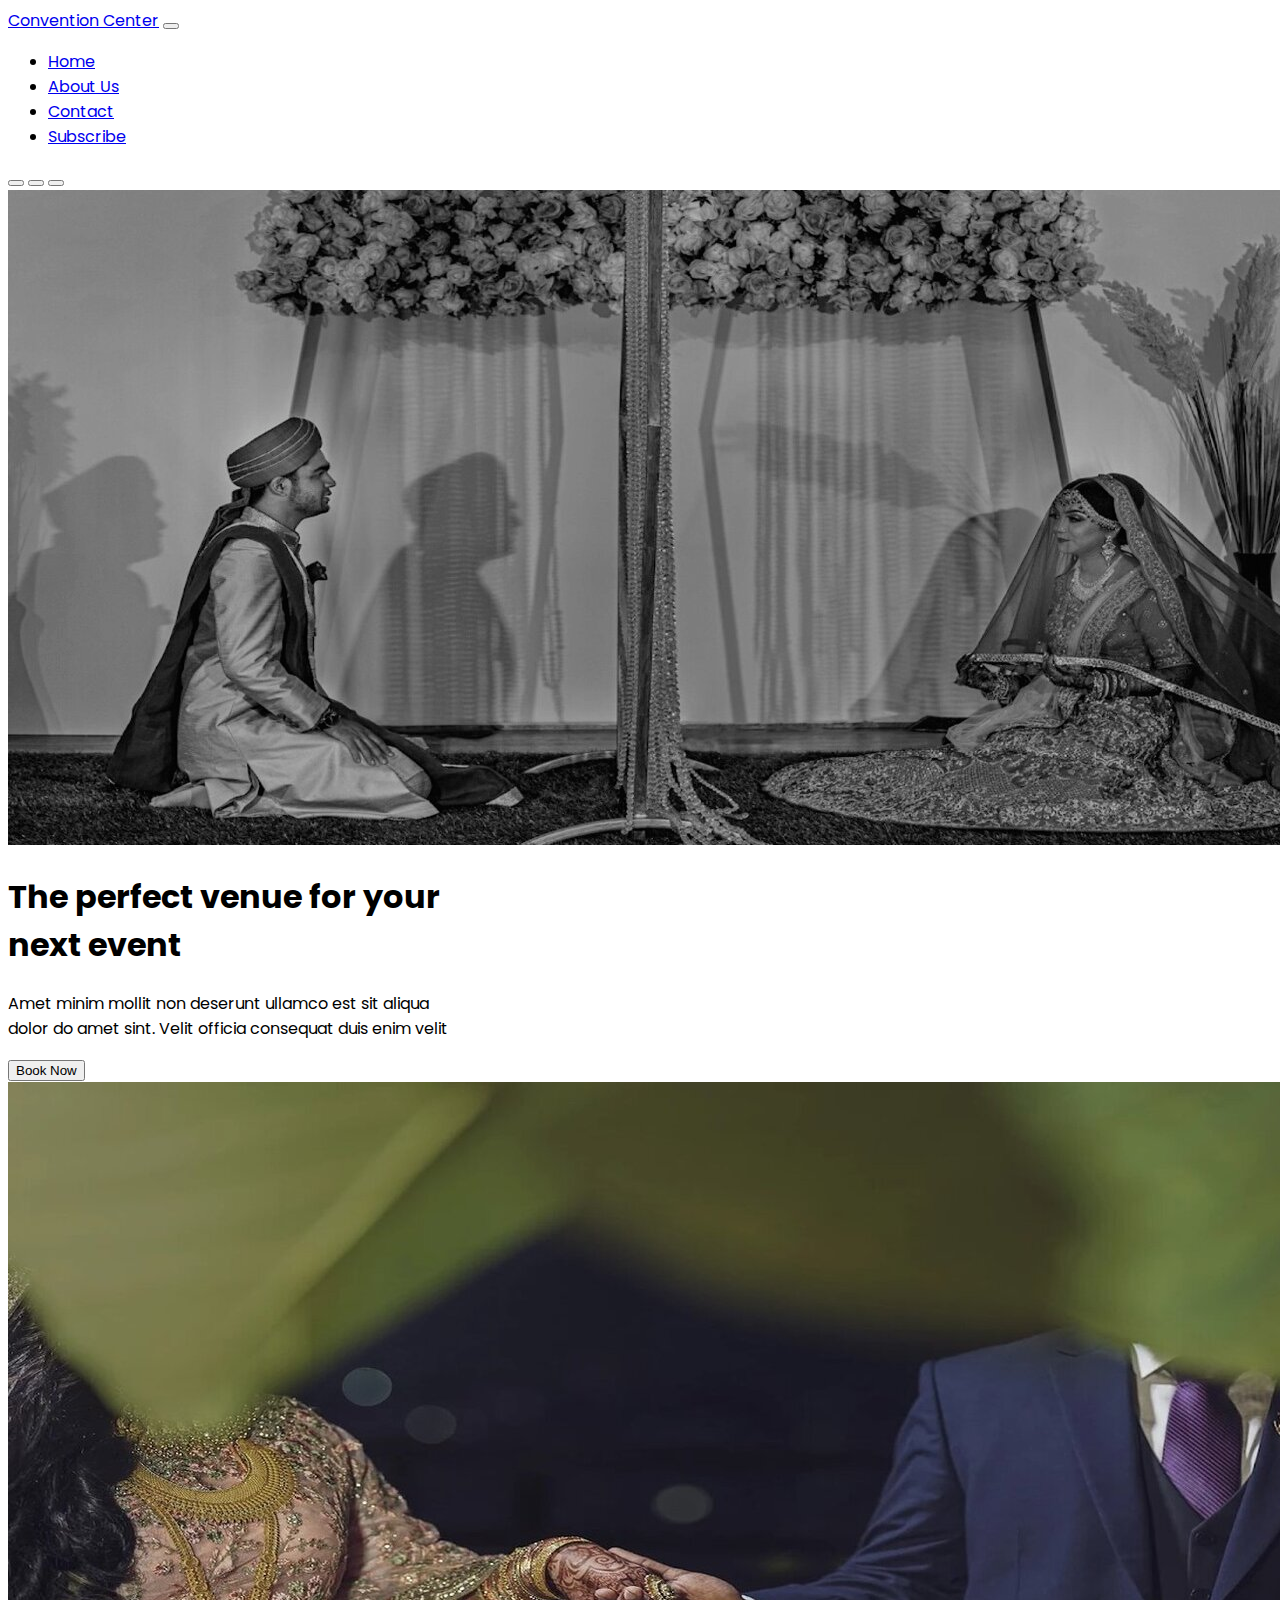
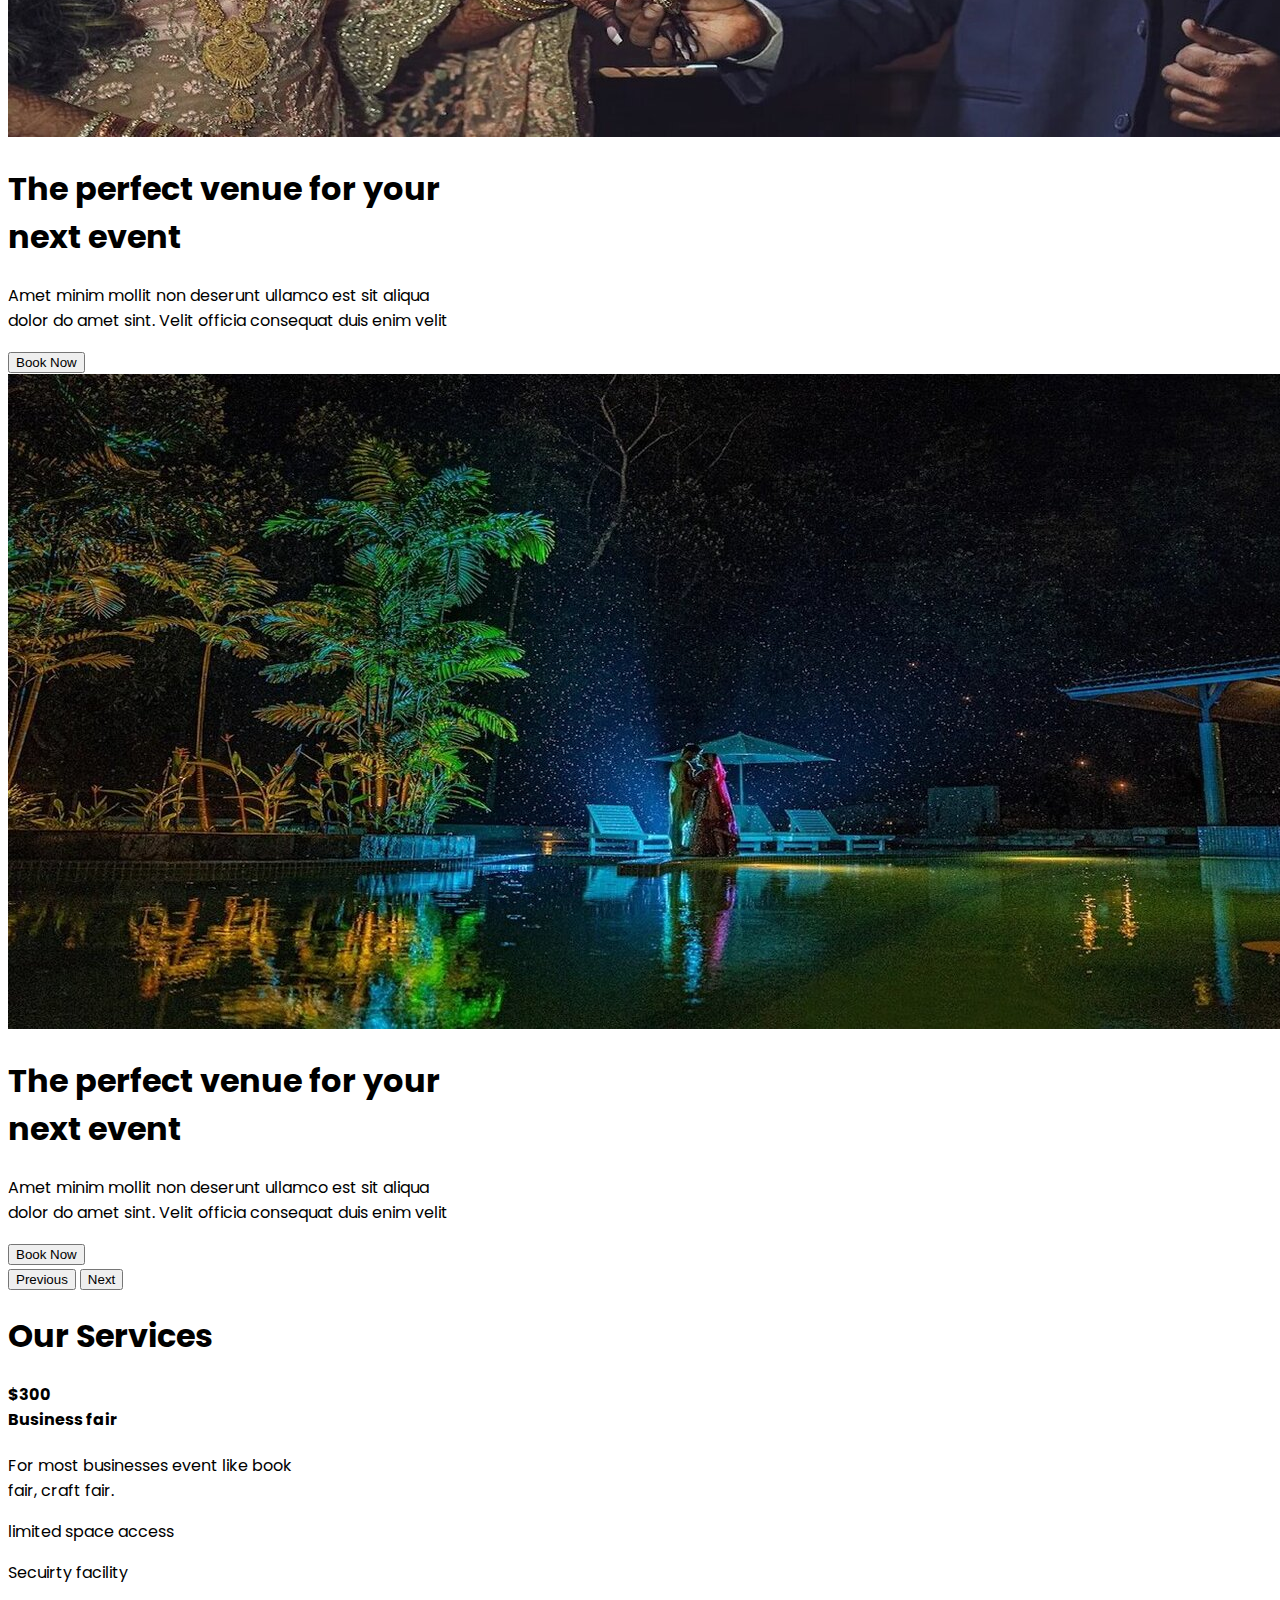
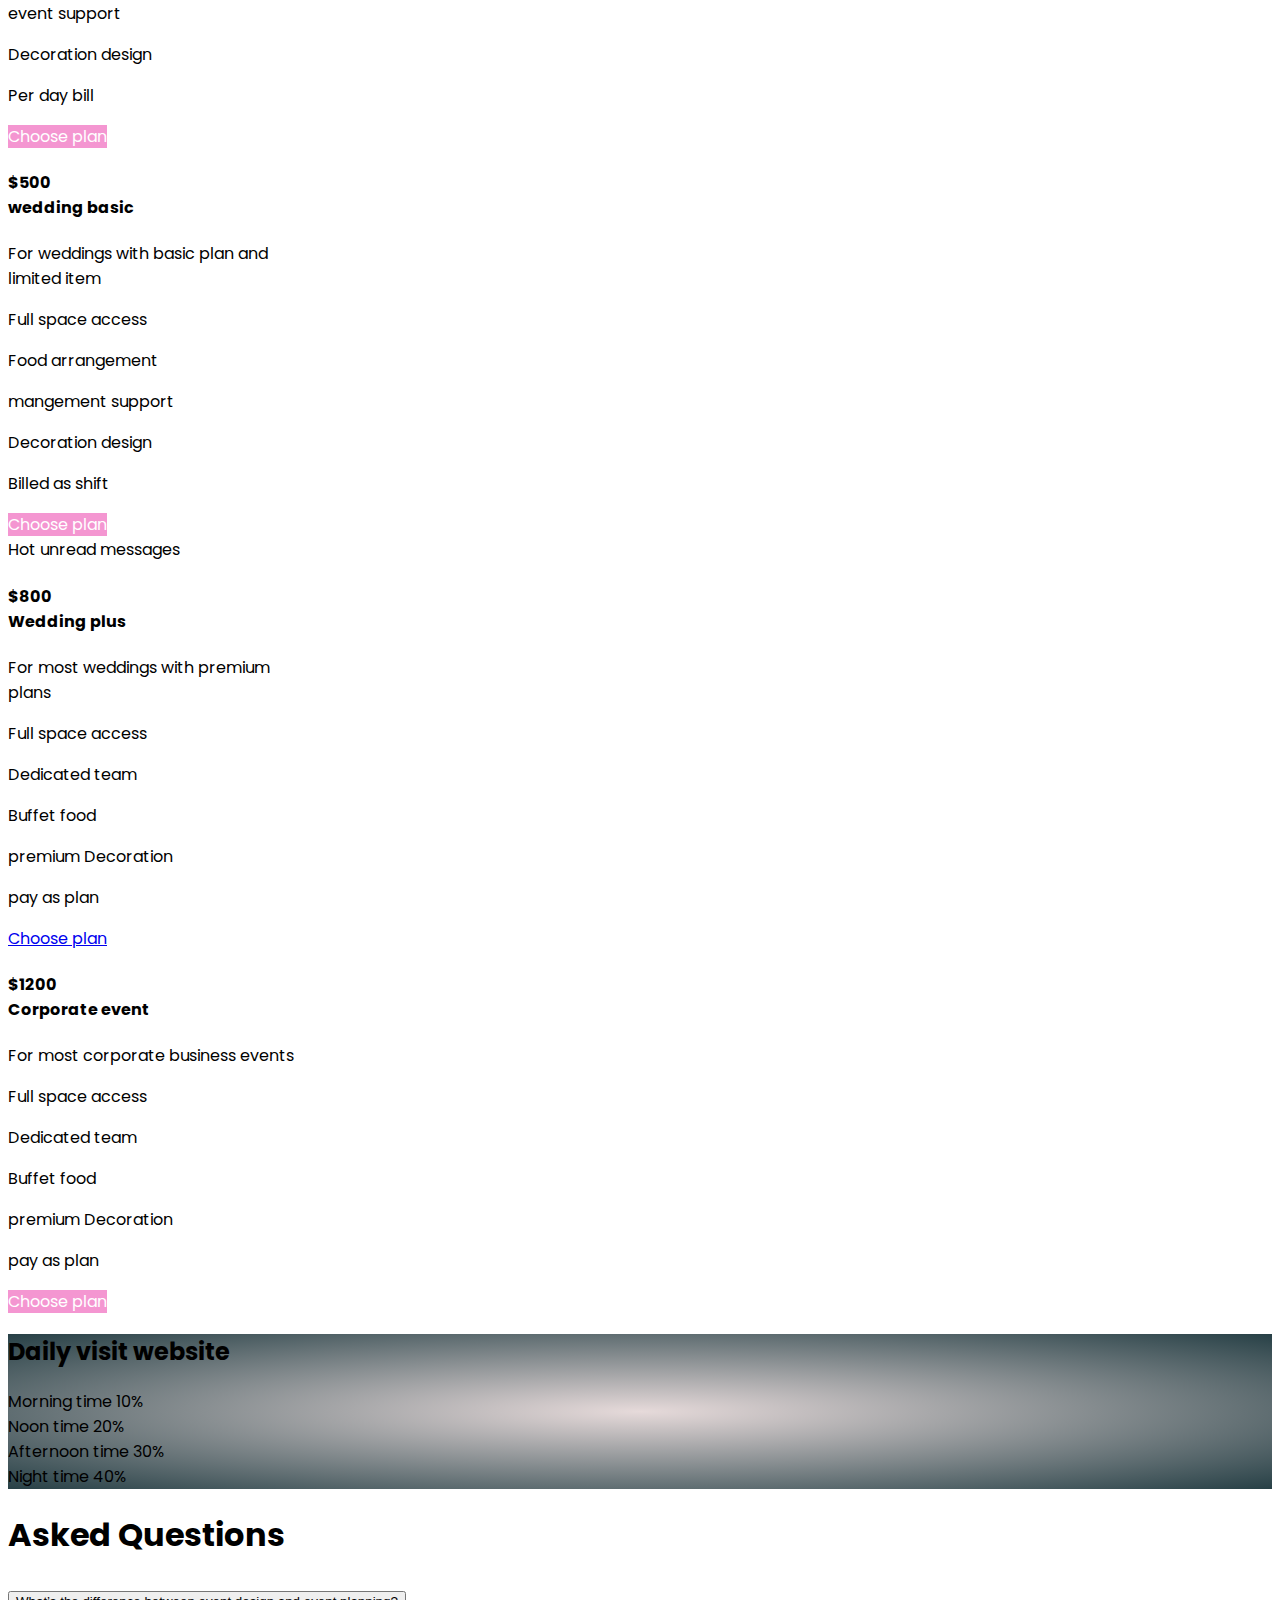
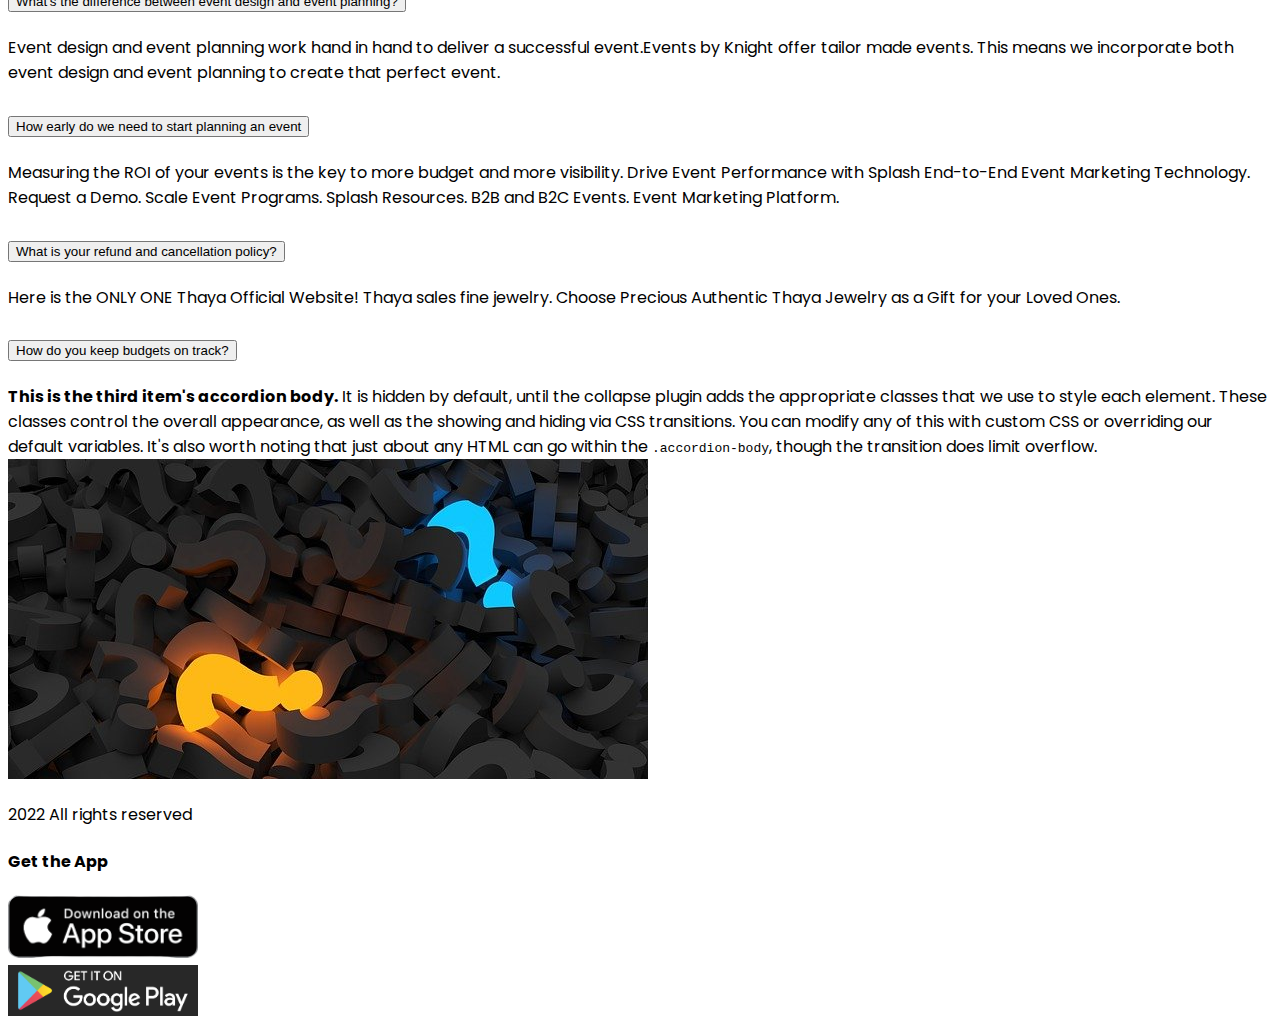
==== commit e98d96f9: "Footer Complate" ====
--- a/inex.html
+++ b/inex.html
@@ -24,7 +24,7 @@
 </head>
 
 <body>
-    <!-- header-area -->
+    <!-- header-area-Start-->
     <header>
         <nav class="navbar navbar-expand-lg navbar-light bg-light">
             <div class="container my-2">
@@ -40,21 +40,23 @@
                             <a class="nav-link active" aria-current="page" href="#">Home</a>
                         </li>
                         <li class="nav-item">
-                            <a class="nav-link" href="#">About Us</a>
+                            <a class="nav-link active" href="#">About Us</a>
                         </li>
                         <li class="nav-item">
-                            <a class="nav-link" href="#">Contact</a>
+                            <a class="nav-link active" href="#">Contact</a>
                         </li>
                         <li class="nav-item">
-                            <a class="nav-link" href="#">Subscribe</a>
+                            <a class="nav-link active" href="#">Subscribe</a>
                         </li>
                     </ul>
                 </div>
             </div>
         </nav>
     </header>
+    <!-- header-area-End -->
+
     <main>
-        <!-- slider-section -->
+        <!-- slider-section Start -->
         <section>
             <div id="carouselExampleDark" class="carousel carousel-dark slide" data-bs-ride="carousel">
                 <div class="carousel-indicators">
@@ -75,7 +77,9 @@
                                 officia
                                 consequat duis enim velit </p>
                             <div class="d-grid gap-2 d-md-flex justify-content-md-center">
-                                <button class="btn btn-light" type="button">Book Now</button>
+                                <a href="https://www.diccbd.com/" target="_blank"><button class="btn btn-light"
+                                        type="button">Book
+                                        Now</button></a>
                             </div>
                         </div>
                     </div>
@@ -88,7 +92,9 @@
                                 officia
                                 consequat duis enim velit </p>
                             <div class="d-grid gap-2 d-md-flex justify-content-md-center">
-                                <button class="btn btn-light" type="button">Book Now</button>
+                                <a href="https://www.diccbd.com/" target="_blank"><button class="btn btn-light"
+                                        type="button">Book
+                                        Now</button></a>
                             </div>
                         </div>
                     </div>
@@ -101,7 +107,9 @@
                                 officia
                                 consequat duis enim velit </p>
                             <div class="d-grid gap-2 d-md-flex justify-content-md-center">
-                                <button class="btn btn-light" type="button">Book Now</button>
+                                <a href="https://www.diccbd.com/" target="_blank"><button class="btn btn-light"
+                                        type="button">Book
+                                        Now</button></a>
                             </div>
                         </div>
                     </div>
@@ -118,7 +126,9 @@
                 </button>
             </div>
         </section>
-        <!-- Our services section-->
+        <!-- slider-section End -->
+
+        <!-- Our services section Start-->
 
         <section class="py-5 container">
             <h1 class="text-center py-5 fw-bold">Our Services</h1>
@@ -181,7 +191,9 @@
                 </div>
             </div>
         </section>
-        <!-- Extra Part -->
+        <!-- Our services section End -->
+
+        <!-- Extra Part Start-->
         <section class=" section-color my-5 container-fluid p-5">
             <h2 class="text-center fw-bold p-5">Daily visit website</h2>
             <div class="progress">
@@ -195,7 +207,9 @@
                     aria-valuemin="0" aria-valuemax="100">Night time 40%</div>
             </div>
         </section>
-        <!-- Asked Questions Section-->
+        <!-- Extra Part End -->
+
+        <!-- Asked Questions Section Start-->
 
         <section class="container pb-5">
             <h1 class="text-center py-5 fw-bold">Asked Questions</h1>
@@ -231,13 +245,10 @@
                             <div id="panelsStayOpen-collapseTwo" class="accordion-collapse collapse"
                                 aria-labelledby="panelsStayOpen-headingTwo">
                                 <div class="accordion-body">
-                                    <strong>This is the second item's accordion body.</strong> It is hidden by default,
-                                    until the collapse plugin adds the appropriate classes that we use to style each
-                                    element. These classes control the overall appearance, as well as the showing and
-                                    hiding
-                                    via CSS transitions. You can modify any of this with custom CSS or overriding our
-                                    default variables. It's also worth noting that just about any HTML can go within the
-                                    <code>.accordion-body</code>, though the transition does limit overflow.
+                                    Measuring the ROI of your events is the key to more budget and more visibility.
+                                    Drive Event Performance with Splash End-to-End Event Marketing Technology. Request a
+                                    Demo. Scale Event Programs. Splash Resources. B2B and B2C Events. Event Marketing
+                                    Platform.
                                 </div>
                             </div>
                         </div>
@@ -252,14 +263,8 @@
                             <div id="panelsStayOpen-collapseThree" class="accordion-collapse collapse"
                                 aria-labelledby="panelsStayOpen-headingThree">
                                 <div class="accordion-body">
-                                    <strong>This is the third item's accordion body.</strong> It is hidden by default,
-                                    until
-                                    the collapse plugin adds the appropriate classes that we use to style each element.
-                                    These classes control the overall appearance, as well as the showing and hiding via
-                                    CSS
-                                    transitions. You can modify any of this with custom CSS or overriding our default
-                                    variables. It's also worth noting that just about any HTML can go within the
-                                    <code>.accordion-body</code>, though the transition does limit overflow.
+                                    Here is the ONLY ONE Thaya Official Website! Thaya sales fine jewelry. Choose
+                                    Precious Authentic Thaya Jewelry as a Gift for your Loved Ones.
                                 </div>
                             </div>
                         </div>
@@ -292,13 +297,22 @@
                 </div>
             </div>
         </section>
-
+        <!-- Asked Questions Section End -->
     </main>
     <!-- footer-area -->
     <footer>
-        <div class="container-fluid py-5 bg-dark text-white">
-            © 2020 Copyright
-
+        <div class="container-fluid text-center w-auto mt-5 py-lg-5 bg-dark text-white d-md-flex">
+            <div class="ms-auto py-lg-5">
+                <p><i class="far fa-copyright"></i> 2022 All rights reserved</p>
+            </div>
+            <div class="ms-auto">
+                <h4>Get the App</h4>
+                <a href="https://www.apple.com/" target="_blank"><img class="py-4" width="15%"
+                        src="images/apple-icon.png"> <br>
+                    <a href="https://play.google.com/store/apps/" target="_blank"><img class="" width="15%"
+                            src="images/google.png"></a>
+            </div>
+        </div>
     </footer>
     <!-- Bootstrap Js -->
     <script src="https://cdn.jsdelivr.net/npm/bootstrap@5.1.3/dist/js/bootstrap.bundle.min.js"
